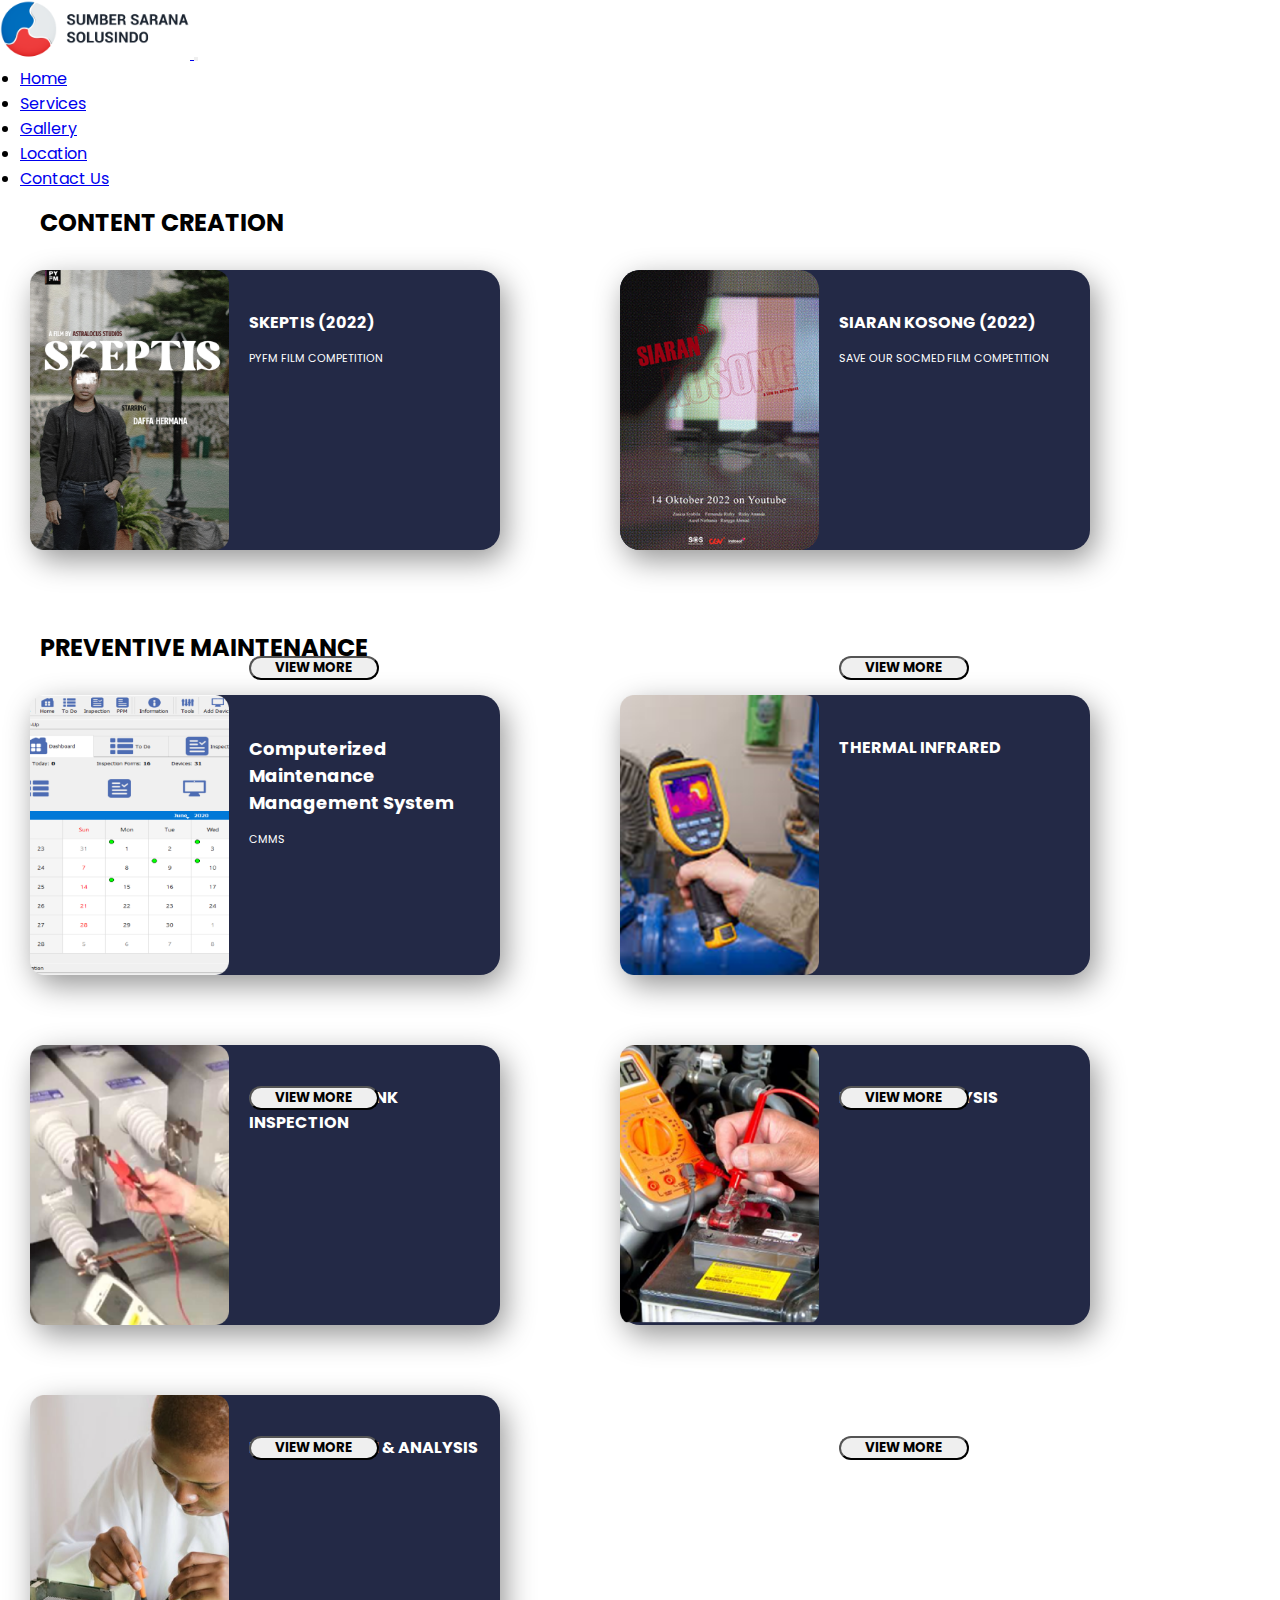
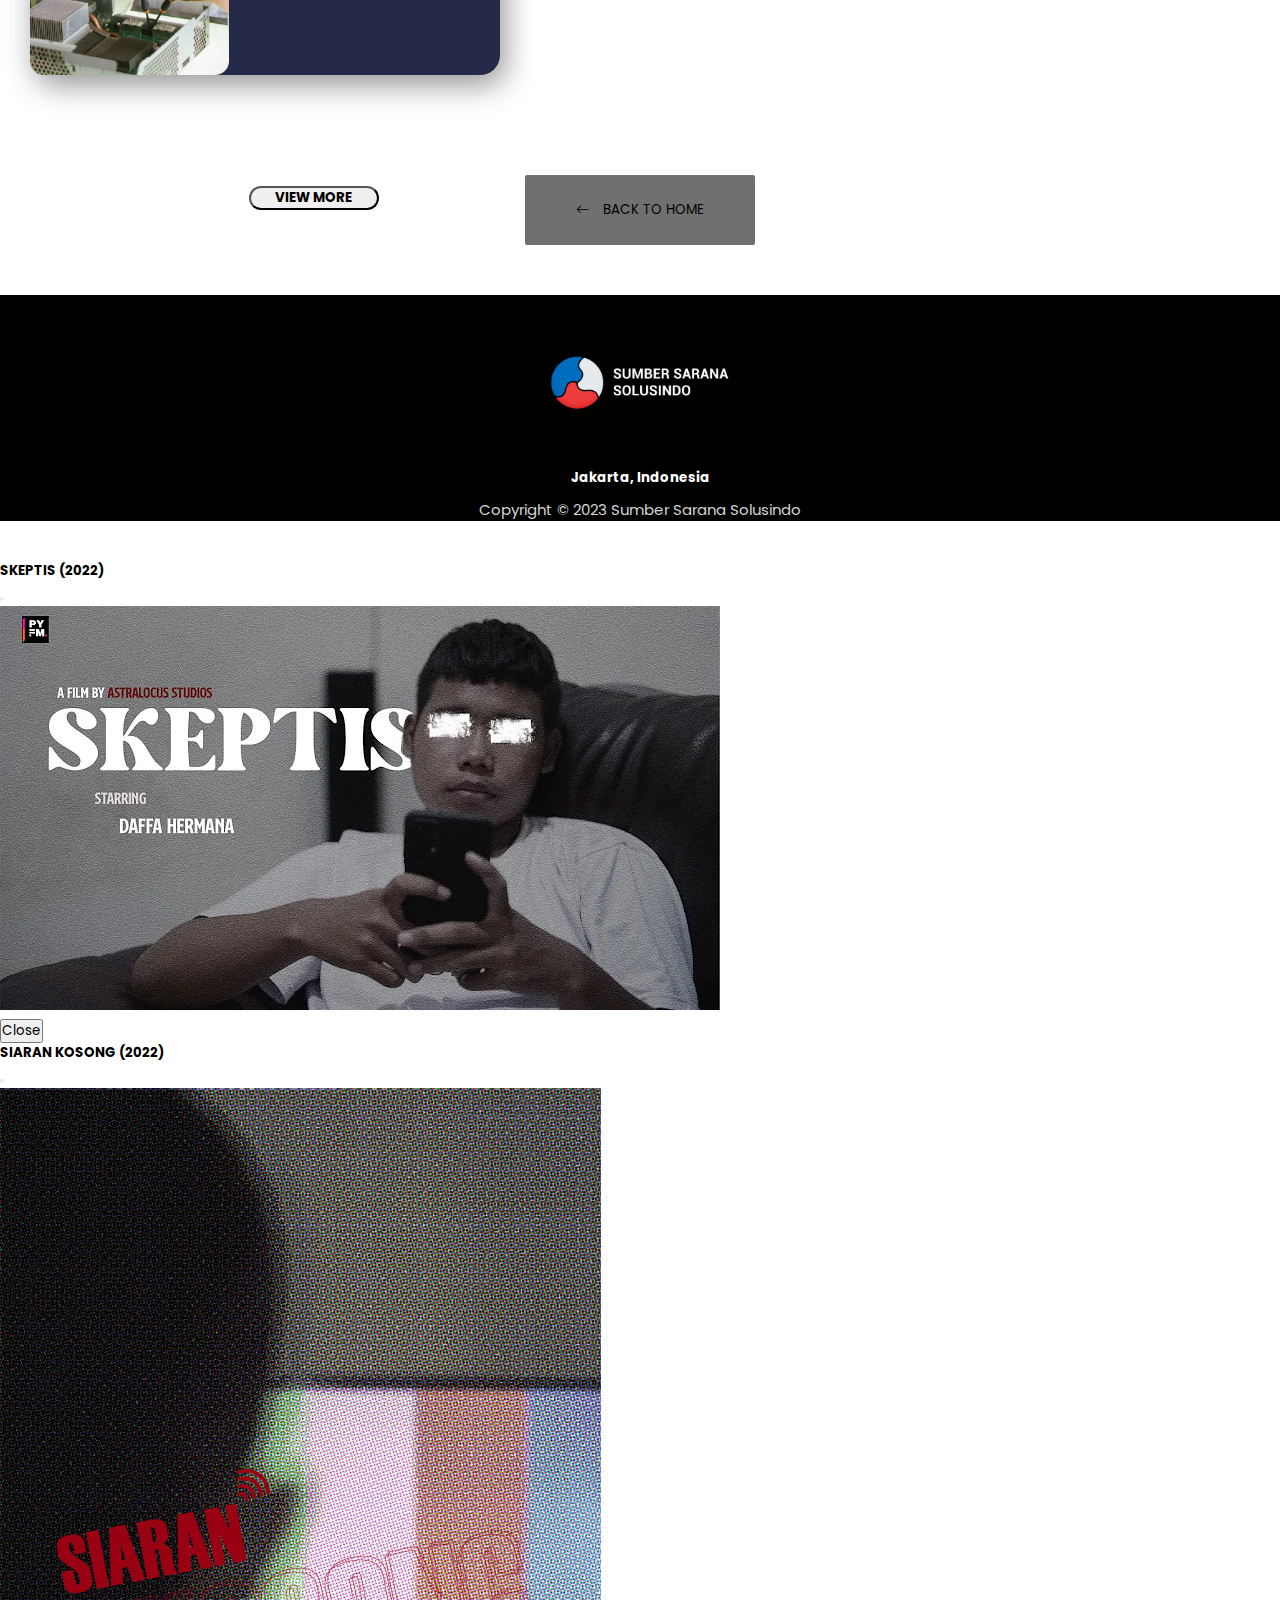
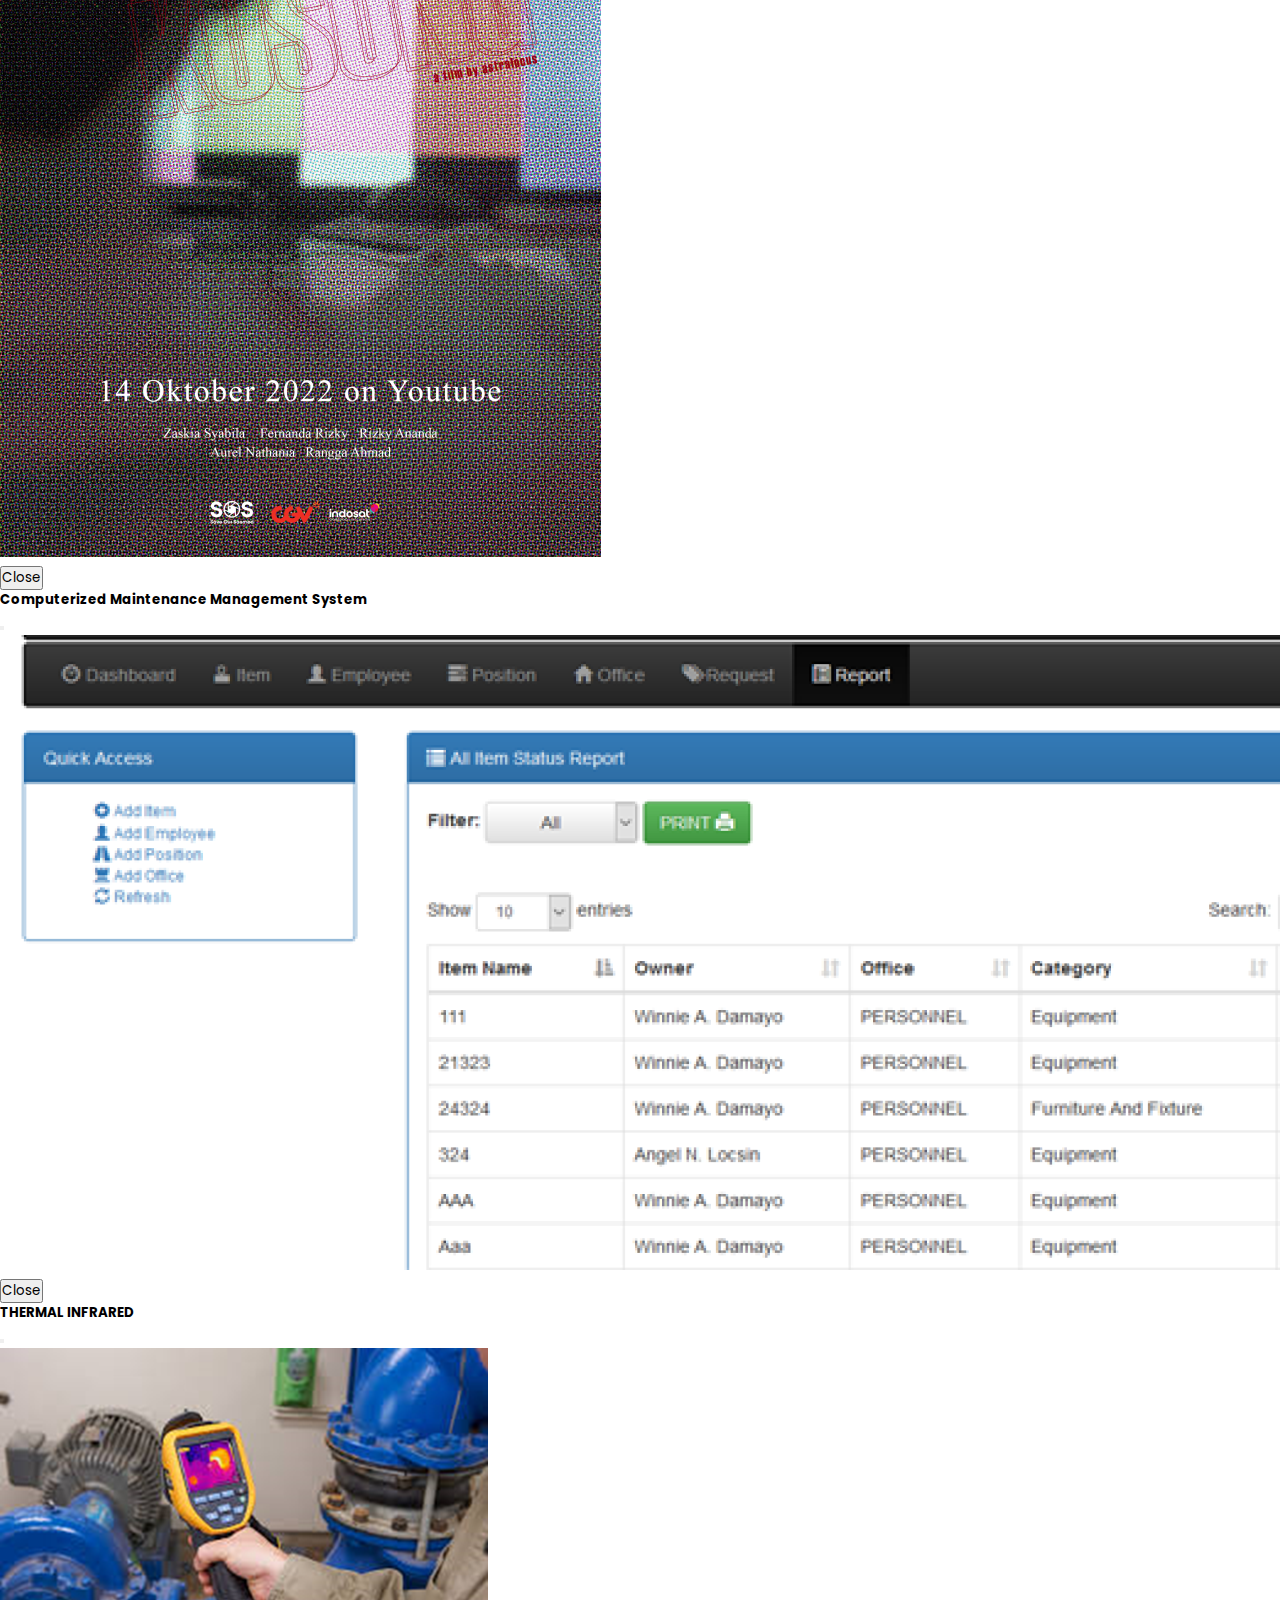
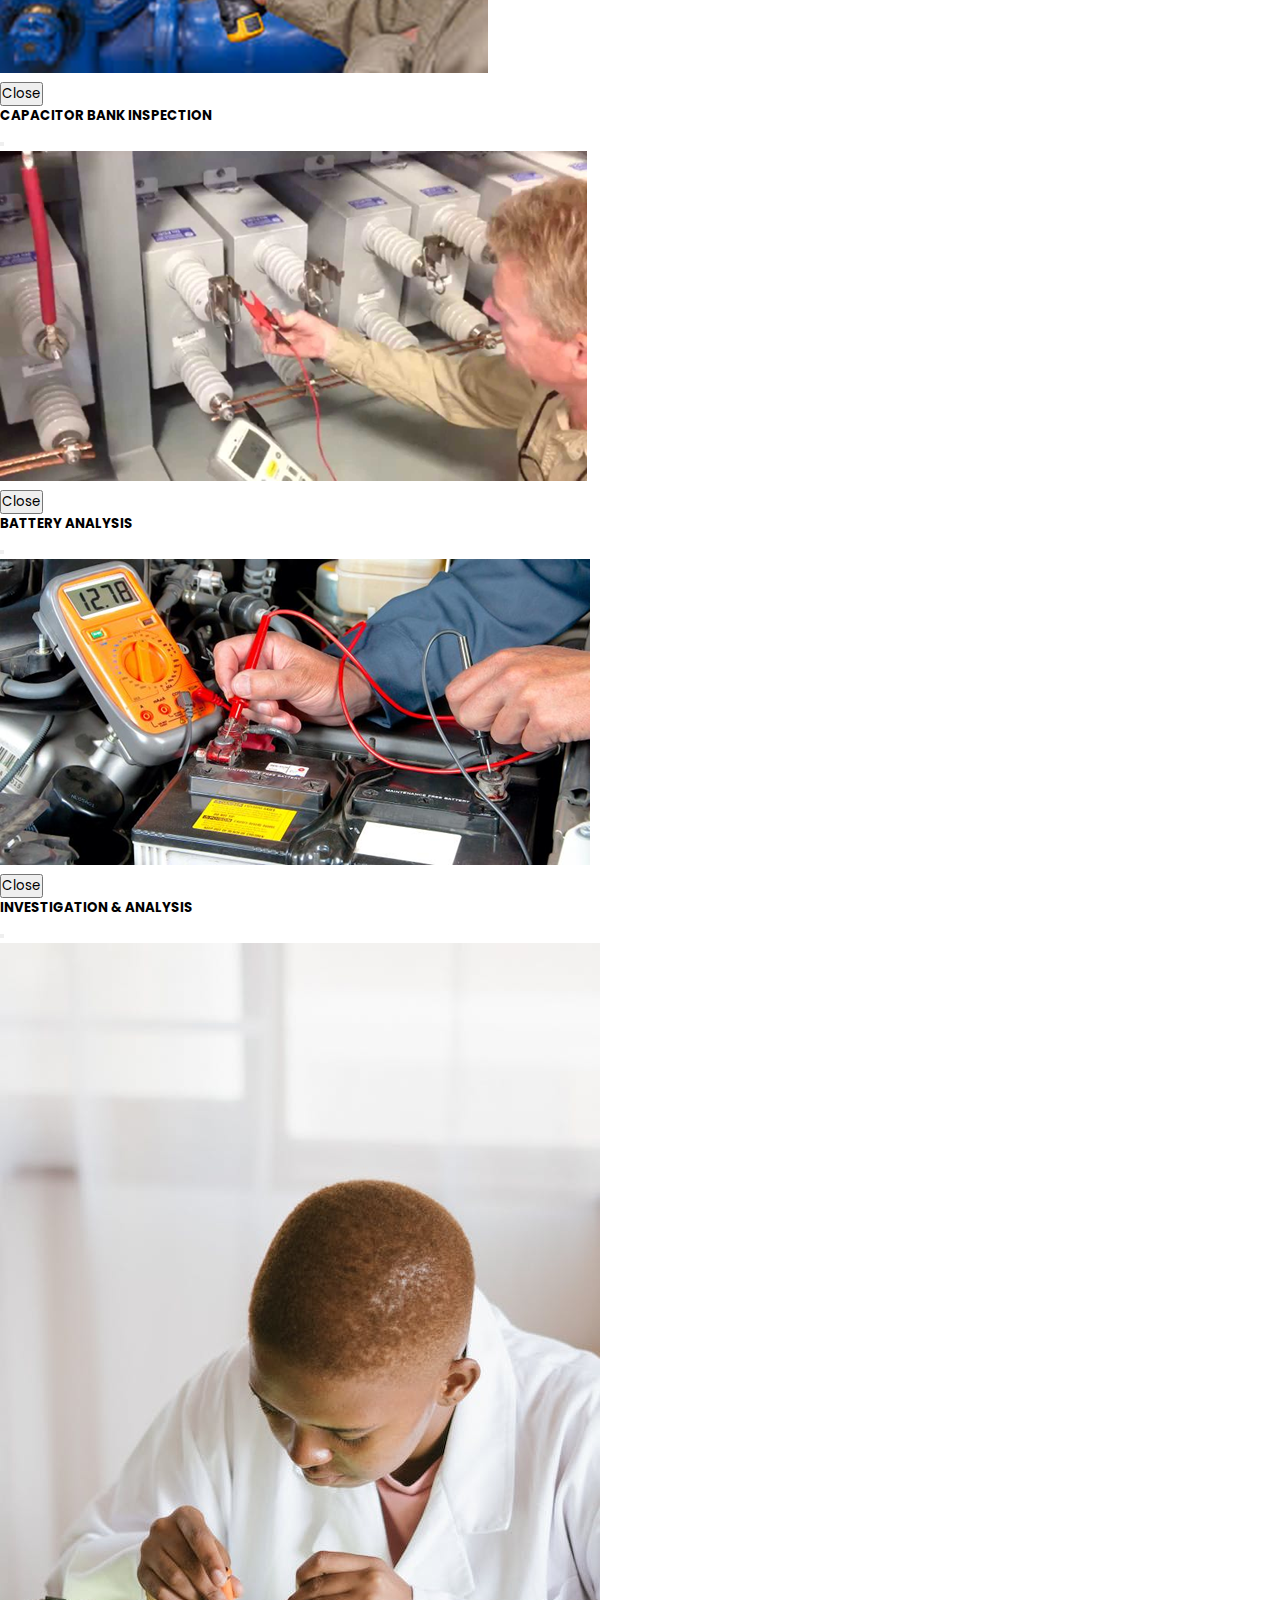
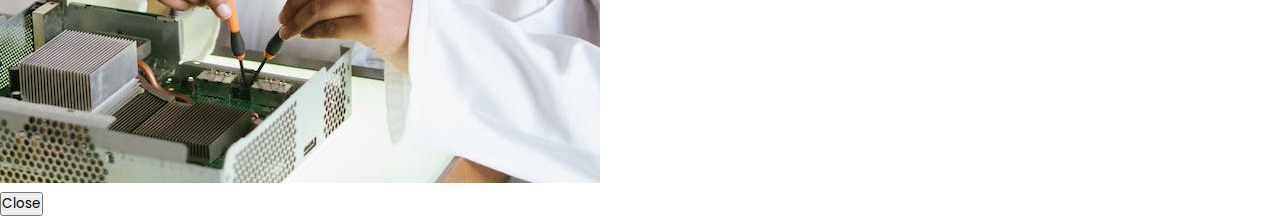
==== gallery.html @ 2e0bece0 "Melakukan upgrade fitur" ====
<!doctype html>
<html lang="en">
  <head>
    <meta charset="utf-8">
    <meta name="viewport" content="width=device-width, initial-scale=1">
    <title> Our Gallery </title>
    <link href="https://cdn.jsdelivr.net/npm/bootstrap@5.2.3/dist/css/bootstrap.min.css" rel="stylesheet" integrity="sha384-rbsA2VBKQhggwzxH7pPCaAqO46MgnOM80zW1RWuH61DGLwZJEdK2Kadq2F9CUG65" crossorigin="anonymous">
    <!-- CSS Link -->
    <link rel="stylesheet" href="style.css">
    <link rel="stylesheet" href="gallery.css">
    <!-- Add Icon Title -->
    <link rel="icon" href="assets/LogoNew.png" type="image/icon type">

    <link rel="stylesheet" href="https://cdn.jsdelivr.net/npm/bootstrap-icons@1.10.5/font/bootstrap-icons.css">
    <link rel="preconnect" href="https://fonts.googleapis.com">
    <link rel="preconnect" href="https://fonts.gstatic.com" crossorigin>
    <link href="https://fonts.googleapis.com/css2?family=Poppins:wght@300;400;700&family=Roboto:wght@400;700;900&display=swap" rel="stylesheet">
  </head>
  <body>
    <!-- Navbar section Start -->
    <nav class="navbar navbar-expand-lg shadow-lg navbarHeader fixed-top" id="navbar">
        <div class="container">
          <a class="navbar-brand font-weight-bold" href="#">
            <img class="logo navbarLogo" src="assets/logo/LogoHeaderNew.png">
          </a>
          <button class="navbar-toggler navbarToggler" type="button" data-bs-toggle="collapse" data-bs-target="#navbarNav" aria-controls="navbarNav" aria-expanded="false" aria-label="Toggle navigation">
            <span class="navbar-toggler-icon"></span>
          </button>
          <div class="collapse navbar-collapse" id="navbarNav">
            <ul class="navbar-nav ms-auto">
              <li class="nav-item">
                <a class="nav-link active" href="index.html">Home</a>
              </li>
              <li class="nav-item">
                <a class="nav-link active" href="index.html #secServices">Services</a>
              </li>
              <li class="nav-item">
                <a class="nav-link active" href="gallery.html">Gallery</a>
              </li>
              <li class="nav-item">
                <a class="nav-link active" href="index.html #secLocation">Location</a>
              </li>
              <li class="nav-item">
                <a href="index.html #secContact" class="btn btn-primary buttonNavContact">Contact Us</a>
              </li>
            </ul>
          </div>
        </div>
    </nav>
    <!-- Navbar section End -->


    <!-- Gallery Section Start -->
    <section class="secGalleryPage" id="secGalleryPage">
        <div class="container">
            <h2 class="headerGalleryPage">CONTENT CREATION</h2>
            <div class="newRow">
                <div class="boxPrimary">
                    <img src="assets/gallery/Gallery1.png" class="galleryPageImage">
                    <div class="boxPrimarySide">
                        <h4 class="textHeaderBox">SKEPTIS (2022)</h4>
                        <p class="textParagrafBox">PYFM FILM COMPETITION</p>
                        <div class="divButton">
                            <button type="button" class="btn btn-light buttonViewMore" data-bs-toggle="modal" data-bs-target="#modal-skeptis">VIEW MORE</button>
                        </div>
                    </div>
                </div>
                <div class="boxPrimary boxSecond">
                    <img src="assets/gallery/Gallery2New.png" class="galleryPageImage imageSiaranKosong">
                    <div class="boxPrimarySide">
                        <h4 class="textHeaderBox">SIARAN KOSONG (2022)</h4>
                        <p class="textParagrafBox">SAVE OUR SOCMED FILM COMPETITION</p>
                        <div class="divButton button-siarankosong">
                            <button type="button" class="btn btn-light buttonViewMore" data-bs-toggle="modal" data-bs-target="#modal-siarankosong">VIEW MORE</button>
                        </div>
                    </div>
                </div>
            </div>
        </div>

        <div class="container">
            <h2 class="headerGalleryPage headerGalleryPage2">PREVENTIVE MAINTENANCE</h2>
            <div class="newRow">
                <div class="boxPrimary">
                    <img src="assets/gallery/Gallery3.png" class="galleryPageImage">
                    <div class="boxPrimarySide">
                        <h4 class="textHeaderBox" style="font-size: 18px;">Computerized Maintenance Management System</h4>
                        <p class="textParagrafBox">CMMS</p>
                        <div class="divButton2 button-cmms">
                            <button type="button" class="btn btn-light buttonViewMore" data-bs-toggle="modal" data-bs-target="#modal-cmms">VIEW MORE</button>
                        </div>
                    </div>
                </div>
                <div class="boxPrimary boxSecond">
                    <img src="assets/gallery/Gallery4.png" class="galleryPageImage">
                    <div class="boxPrimarySide">
                        <h4 class="textHeaderBox">THERMAL INFRARED</h4>
                        <p class="textParagrafBox"></p>
                        <div class="divButton2">
                            <button type="button" class="btn btn-light buttonViewMore" data-bs-toggle="modal" data-bs-target="#modal-thermal">VIEW MORE</button>
                        </div>
                    </div>
                </div>
            </div>

            <div class="newRow">
              <div class="boxPrimary">
                  <img src="assets/gallery/Gallery5.png" class="galleryPageImage">
                  <div class="boxPrimarySide">
                      <h4 class="textHeaderBox">CAPACITOR BANK INSPECTION</h4>
                      <p class="textParagrafBox"></p>
                      <div class="divButton3 button-capacitor-bank">
                          <button type="button" class="btn btn-light buttonViewMore" data-bs-toggle="modal" data-bs-target="#modal-capacitor-bank">VIEW MORE</button>
                      </div>
                  </div>
              </div>
              <div class="boxPrimary boxSecond">
                  <img src="assets/gallery/Gallery6.png" class="galleryPageImage">
                  <div class="boxPrimarySide">
                      <h4 class="textHeaderBox">BATTERY ANALYSIS</h4>
                      <p class="textParagrafBox"></p>
                      <div class="divButton3">
                          <button type="button" class="btn btn-light buttonViewMore" data-bs-toggle="modal" data-bs-target="#modal-battery">VIEW MORE</button>
                      </div>
                  </div>
              </div>
          </div>

          <div class="newRow">
            <div class="boxPrimary">
                <img src="assets/gallery/Gallery7.png" class="galleryPageImage">
                <div class="boxPrimarySide">
                    <h4 class="textHeaderBox investigationBox">INVESTIGATION & ANALYSIS</h4>
                    <p class="textParagrafBox"></p>
                    <div class="divButton4">
                        <button type="button" class="btn btn-light buttonViewMore" data-bs-toggle="modal" data-bs-target="#modal-investigation">VIEW MORE</button>
                    </div>
                </div>
            </div>
        </div>

        </div>
    </section>
    <!-- Gallery Section End -->


    <section class="secContact secContactOnGallery">
            <!-- Button Back Start -->
            <div class="divBack">
              <a href="index.html">
                  <button type="button" href="index.html" class="btn btn-dark buttonBack">
                  <i class="bi bi-arrow-left" style="margin-right: 10px;"></i> BACK TO HOME</button>
              </a>
            </div>
            <!-- Button Back End -->
    </section>


    <!-- Footer section Start -->
    <section class="secFooter" id="secFooter">
      <div class="container containerFooter">
        <div class="row">
          <img src="assets/logo/logoFooterNew.png" class="logoFooter">
        </div>
        <div class="row">
          <h5 class="footerHeader">Jakarta, Indonesia</h5>
        </div>
        <div class="row">
          <p class="footerParagraf">Copyright © 2023 Sumber Sarana Solusindo</p>
        </div>
      </div>
    </section>
    <!-- Footer section End -->


    <!-- Modal Start -->
    <div class="modal fade" id="modal-skeptis">
        <div class="modal-dialog modal-lg modal-dialog-centered">
          <div class="modal-content">
            <div class="modal-header">
              <h5 class="modal-title">SKEPTIS (2022)</h5>
              <button type="button" class="btn-close" data-bs-dismiss="modal" aria-label="Close"></button>
            </div>
            <div class="modal-body">
                  <div id="carouselExampleFade" class="carousel slide carousel-fade">
                    <div class="carousel-inner">
                      <div class="carousel-item active">
                        <img src="assets/gallery/gallery-modal/Modal1Revision.png" class="d-block w-100" alt="...">
                      </div>
                    </div>
                  </div>
            </div>
            <div class="modal-footer">
              <button type="button" class="btn btn-secondary" data-bs-dismiss="modal">Close</button>
            </div>
          </div>
        </div>
      </div>

      <div class="modal fade" id="modal-siarankosong">
        <div class="modal-dialog modal-sm modal-dialog-centered">
          <div class="modal-content">
            <div class="modal-header">
              <h5 class="modal-title">SIARAN KOSONG (2022)</h5>
              <button type="button" class="btn-close" data-bs-dismiss="modal" aria-label="Close"></button>
            </div>
            <div class="modal-body">
                  <div id="carouselExampleFade" class="carousel slide carousel-fade">
                    <div class="carousel-inner">
                      <div class="carousel-item active">
                        <img src="assets/gallery/gallery-modal/Modal2.png" class="d-block w-100" alt="...">
                      </div>
                    </div>
                  </div>
            </div>
            <div class="modal-footer">
              <button type="button" class="btn btn-secondary" data-bs-dismiss="modal">Close</button>
            </div>
          </div>
        </div>
      </div>

      <div class="modal fade" id="modal-cmms">
        <div class="modal-dialog modal-lg modal-dialog-centered">
          <div class="modal-content">
            <div class="modal-header">
              <h5 class="modal-title">Computerized Maintenance Management System</h5>
              <button type="button" class="btn-close" data-bs-dismiss="modal" aria-label="Close"></button>
            </div>
            <div class="modal-body">
                  <div id="carouselExampleFade" class="carousel slide carousel-fade">
                    <div class="carousel-inner">
                      <div class="carousel-item active">
                        <img src="assets/gallery/gallery-modal/Modal3.png" class="d-block w-100" alt="...">
                      </div>
                    </div>
                  </div>
            </div>
            <div class="modal-footer">
              <button type="button" class="btn btn-secondary" data-bs-dismiss="modal">Close</button>
            </div>
          </div>
        </div>
      </div>

      <div class="modal fade" id="modal-thermal">
        <div class="modal-dialog modal-lg modal-dialog-centered">
          <div class="modal-content">
            <div class="modal-header">
              <h5 class="modal-title">THERMAL INFRARED</h5>
              <button type="button" class="btn-close" data-bs-dismiss="modal" aria-label="Close"></button>
            </div>
            <div class="modal-body">
                  <div id="carouselExampleFade" class="carousel slide carousel-fade">
                    <div class="carousel-inner">
                      <div class="carousel-item active">
                        <img src="assets/gallery/gallery-modal/Modal4.png" class="d-block w-100" alt="...">
                      </div>
                    </div>
                  </div>
            </div>
            <div class="modal-footer">
              <button type="button" class="btn btn-secondary" data-bs-dismiss="modal">Close</button>
            </div>
          </div>
        </div>
      </div>

      <div class="modal fade" id="modal-capacitor-bank">
        <div class="modal-dialog modal-lg modal-dialog-centered">
          <div class="modal-content">
            <div class="modal-header">
              <h5 class="modal-title">CAPACITOR BANK INSPECTION</h5>
              <button type="button" class="btn-close" data-bs-dismiss="modal" aria-label="Close"></button>
            </div>
            <div class="modal-body">
                  <div id="carouselExampleFade" class="carousel slide carousel-fade">
                    <div class="carousel-inner">
                      <div class="carousel-item active">
                        <img src="assets/gallery/gallery-modal/Modal5.png" class="d-block w-100" alt="...">
                      </div>
                    </div>
                  </div>
            </div>
            <div class="modal-footer">
              <button type="button" class="btn btn-secondary" data-bs-dismiss="modal">Close</button>
            </div>
          </div>
        </div>
      </div>

      <div class="modal fade" id="modal-battery">
        <div class="modal-dialog modal-lg modal-dialog-centered">
          <div class="modal-content">
            <div class="modal-header">
              <h5 class="modal-title">BATTERY ANALYSIS</h5>
              <button type="button" class="btn-close" data-bs-dismiss="modal" aria-label="Close"></button>
            </div>
            <div class="modal-body">
                  <div id="carouselExampleFade" class="carousel slide carousel-fade">
                    <div class="carousel-inner">
                      <div class="carousel-item active">
                        <img src="assets/gallery/gallery-modal/Modal6.png" class="d-block w-100" alt="...">
                      </div>
                    </div>
                  </div>
            </div>
            <div class="modal-footer">
              <button type="button" class="btn btn-secondary" data-bs-dismiss="modal">Close</button>
            </div>
          </div>
        </div>
      </div>

      <div class="modal fade" id="modal-investigation">
        <div class="modal-dialog modal-sm modal-dialog-centered">
          <div class="modal-content">
            <div class="modal-header">
              <h5 class="modal-title">INVESTIGATION & ANALYSIS</h5>
              <button type="button" class="btn-close" data-bs-dismiss="modal" aria-label="Close"></button>
            </div>
            <div class="modal-body">
                  <div id="carouselExampleFade" class="carousel slide carousel-fade">
                    <div class="carousel-inner">
                      <div class="carousel-item active">
                        <img src="assets/gallery/gallery-modal/Modal7.png" class="d-block w-100" alt="...">
                      </div>
                    </div>
                  </div>
            </div>
            <div class="modal-footer">
              <button type="button" class="btn btn-secondary" data-bs-dismiss="modal">Close</button>
            </div>
          </div>
        </div>
      </div>
    <!-- Modal End -->



    <!-- Bootstrap JavaScript -->
    <script src="https://cdn.jsdelivr.net/npm/bootstrap@5.2.3/dist/js/bootstrap.bundle.min.js" integrity="sha384-kenU1KFdBIe4zVF0s0G1M5b4hcpxyD9F7jL+jjXkk+Q2h455rYXK/7HAuoJl+0I4" crossorigin="anonymous"></script>
    <!-- Navbar Animation JavaScript -->
    <script>
      const navbarScroll = document.querySelector('.navbar');

      window.addEventListener('scroll', () => {
        if(window.scrollY >= 56) {
          navbarScroll.classList.add('navbarScroll');
        } else if(window.scrollY < 56) {
          navbarScroll.classList.remove('navbarScroll');
        }
      });

      const myModal = document.getElementById('myModal')
        const myInput = document.getElementById('myInput')

        myModal.addEventListener('shown.bs.modal', () => {
        myInput.focus()
        });
    </script>
    

    <!-- Created, Designed, and Develop by Noval Fatriand -->
  </body>
</html>
---- style.css ----
/* Main CSS */
* {
    font-family: 'Poppins', sans-serif;
    padding: 0;
    margin: 0;
    box-sizing: border-box;
}

/* Section Home Start */
.secHome {
    display: flex;
    justify-content: center;
    align-items: center;
    min-height: 665px;
    margin-top: 0px;
    background-image: url(assets/bg/BackgroundHeroNew.jpg);
    background-size: cover;
    z-index: -1;
}
.secHome::before {
    content: "";
    position: absolute;
    width: 100%;
    height: 50vh;
    bottom: -2px;
    left: 0;
    background: linear-gradient(to top, #232946, #23294600);
    z-index: 2;
}
.navbar {
    transition: all 0.5s;
}
.navbarHeader {
    height: 85px;
}
.nav-item {
    margin-left: 20px;
}
.buttonNavContact {
    border-radius: 20px;
    width: 120px;
}
.navbarLogo {
    width: 190px;
    height: auto;
}
.containerHome {
    margin-top: 75px;
    z-index: 3;
}
.headerText {
    margin-top: -70px;
    color: #005a9d;
    font-weight: 700;
}
.subHeaderPrimary {
    margin-top: 20px;
    font-weight: 300;
    color: #0d1846;
}
.buttonServices {
    margin-top: 10px;
    height: 50px;
    width: 180px; /* 150px Original*/
    font-size: 16px;
    border-radius: 9px;
    box-shadow: 5px 10px 30px #929292;
}
.navbarScroll {
    background-color: #ffffff;
}


/* Section Services Start */
.secServices {
    background-color: #232946;
    min-height: 1200px;
    z-index: 4;
}
.textServices {
    text-align: center;
    margin-top: 90px;
    font-weight: 700;
    color: #fff;
}
.boxCard {
    margin-top: 60px;
    height: 360px;
    width: 320px;
    background-color: #fff;
    border-radius: 7px;
    box-shadow: 5px 9px 30px #242424;
}
.cardTest {
    margin-left: 25px;
}
.lastCard {
    margin-bottom: 70px;
}
.boxHeader {
    text-align: center;
    align-items: center;
    font-weight: 700;
    margin-top: 30px;
}
.boxParagraf {
    margin-top: 35px;
    font-size: 20px;
    text-align: center;
    align-items: center;
}


/* Section Gallery Start */
.secGallery {
    margin-top: 60px;
    margin-bottom: 70px;
    margin-left: 80px;
    margin-right: -100px;
}
.thumbnailYoutube {
    width: 500px;
    height: 315px;
    border-radius: 20px;
    box-shadow: 5px 10px 30px #000000;
}
.textThumbnail {
    margin-top: 60px;
}
.headerGallery {
    color: #ffffff;
    font-size: 40px;
    font-weight: 700;
}
.buttonGallery {
    margin-top: 10px;
    border-radius: 20px;
    font-weight: 700;
    width: 160px;
    transition: 0.5s;
}
.buttonGallery:hover {
    margin-top: 5px;
    background-color: #d6d6d6;
}
.iconArrow {
    margin-right: 10px;
}


/* Section Contact Start */
.secContact {
    background-color: #fff;
    min-height: 900px;
    display: flex;
    flex-direction: column;
    justify-content: center;
}
.textContactHeader {
    margin-top: 50px;
    font-weight: 700;
    text-align: center;
}
.contact-container {
    margin-top: 20px !important;
    max-width: 960px;
    margin: auto;
    width: 100%;
    display: grid;
    grid-template-columns: repeat(2, 1fr);
    gap: 1.5rem;
    background: #ffffff;
    box-shadow: 5px 10px 30px 2px #9b9b9b;
    border-radius: 10px;
    overflow: hidden;
}
.form-container {
    padding: 20px;
}
.form-container h3 {
    font-size: 20px;
    font-weight: 400;
    margin-bottom: 20px;
}
.contact-form {
    display: grid;
    row-gap: 3px;
}
.contact-form input, .contact-form textarea {
    width: 100%;
    border: none;
    outline: none;
    background: #dfdfdf;
    padding: 10px;
    font-size: 16px;
    border-radius: 10px;
}
.contact-form input:hover, .contact-form input:focus, .contact-form input:active {
    border: none;
    outline: none;
    background: #dfdfdf;   
}
.contact-form textarea:hover, .contact-form textarea:active, .contact-form textarea:focus {
    border: none;
    outline: none;
    background: #dfdfdf;   
}
.contact-form textarea {
    resize: none;
    height: 200px;
}
.contact-form button {
    border-radius: 10px;
    height: 50px;
}
.map iframe {
    width: 100%;
    height: 100%;
}

@media (max-width: 964px) {
    .contact-container {
        margin: 0 auto;
        width: 90%;
    }
}
@media (max-width: 700px) {
    .contact-container {
        grid-template-columns: 1fr;
        gap: 1rem;
        margin-top: 20rem !important;
    }
    .map iframe {
        height: 400px;
    }
}


/* Location Float start */
.locationFloat {
    margin: auto;
    margin-top: -70px;
    height: 150px;
    max-width: 600px;
    width: 100%;
    background-color: #fff;
    border-radius: 15px;
    box-shadow: 5px 10px 30px 2px #9b9b9b;
    z-index: 5;
}
.textLocationHeader {
    text-align: center;
    margin-top: 30px;
    font-weight: 700;
}
.textLocationParagraf {
    text-align: center;
    margin-top: 15px;
}


/* Button Back */
.divBack {
    align-items: center;
    justify-content: center;
    margin: auto;
}
.buttonBack {
    width: 230px;
    height: 70px;
    background-color: #0000008f;
    border-radius: 2px;
    border: none;
    outline: none;
    margin-bottom: 20px;
}


/* Section Footer start */
.secFooter {
    background-color: #000000;
    min-height: 200px;
    padding-top: 60px;
}
.containerFooter {
    margin: auto;
    justify-content: center;
    align-items: center;
    text-align: center;
}
.logoFooter {
    margin: auto;
    width: 180px;
}
.footerHeader {
    color: #ffffff;
    margin-top: 50px;
}
.social-media {
    margin-top: 30px;
    justify-content: center;
    align-items: center;
    margin: auto;
}
.logoSocmed {
    color: #ffffff;
}
.bi-youtube {
    font-size: 25px;
    margin-top: 30px !important;
}
.bi-instagram {
    margin-top: -20px;
    margin-left: 15px;
    font-size: 20px;
}
.footerParagraf {
    font-size: 15px;
    color: #d4d4d4;
    margin-top: 10px;
    margin-bottom: 40px;
}

.alertBerhasil {
    border-radius: 15px;
}
.spinAnimation {
    margin-right: 10px;
}


/* Entry Point */
@media screen and (max-width: 1200px) {
    .boxCard {
        margin-top: 30px;
    }
    .lastCard {
        margin-bottom: 130px;
    }
    .locationFloat {
        width: 95%;
    }
    .textContactHeader {
        margin-top: 70px;
    }
    .contact-container {
        margin-top: 20px !important;
        margin-bottom: 50px;
    }
    .buttonBack {
        margin-bottom: 50px;
    }
}
/* Tablet Version */
@media screen and (max-width: 770px) {
    .cardTest {
        margin-left: 0px;
    }
    .boxCard {
        margin-top: 30px;
    }
    .lastCard {
        margin-bottom: 130px;
    }
    .locationFloat {
        width: 95%;
    }
    .textContactHeader {
        margin-top: 70px;
    }
    .contact-container {
        margin-top: 20px !important;
        margin-bottom: 50px;
    }
    .buttonBack {
        margin-bottom: 50px;
    }
}
/* Android Version */
@media screen and (max-width: 420px) {
    .secHome {
        text-align: center;
    }
    .cardTest {
        margin-left: 0px;
    }
    .boxCard {
        margin-top: 30px;
        width: 87%;
    }
    .lastCard {
        margin-bottom: 130px;
    }
    .locationFloat {
        width: 95%;
    }
    .textContactHeader {
        margin-top: 70px;
    }
    .contact-container {
        margin-top: 20px !important;
        margin-bottom: 50px;
    }
    .buttonBack {
        margin-bottom: 50px;
    }
    .footerHeader {
        color: #d4d4d4;
    }
    .footerParagraf {
        font-size: 12px;
        margin-bottom: 50px;
    }
    .navbarLogo {
        margin-left: 10px;
        width: 150px;
        height: auto;
    }
    .navbarToggler {
        display: none !important;
    }
    .textLocationHeader {
        margin-top: 20px;
    }
    .textLocationParagraf {
        margin-top: 15px;
        margin-bottom: 30px;
    }
    .boxParagraf {
        margin-bottom: 10px;
    }
    .contact-form input, .contact-form textarea {
        background: #f0f0f0;
    }
    .contact-form input:hover, .contact-form input:focus, .contact-form input:active {
        background: #f0f0f0;   
    }
    .contact-form textarea:hover, .contact-form textarea:active, .contact-form textarea:focus {
        background: #f0f0f0;   
    }
    .thumbnailYoutube {
        width: 350px;
        height: 200px;
    }
    .secGallery {
        margin-top: 0px;
        margin-bottom: 70px;
        margin-left: 0px; 
        margin-right: 0px;
        align-items: center;
        justify-content: center;
        text-align: center;
    }
    .headerGallery {
        font-size: 30px;
    }
    .textThumbnail {
        margin-top: 40px;
        margin-bottom: 70px;
    }
    .secServices {
        min-height: 1950px !important;
    }
}

/* Created, Designed, and Develop by Noval Fatriand */
---- gallery.css ----
/* Main CSS */
* {
    font-family: 'Poppins', sans-serif;
    padding: 0;
    margin: 0;
    box-sizing: border-box;
}

.secGalleryPage {
    background-color: #ffffff;
    min-height: 665px;
}
.newRow {
    display: flex;
    margin-bottom: 70px;
}
.boxPrimary {
    display: flex;
    background-color: #232946;
    width: 470px;
    height: 280px;
    border-radius: 20px;
    box-shadow: 5px 10px 30px #0000006b;
    margin-left: 30px;
}
.headerGalleryPage {
    margin-top: 120px;
    margin-bottom: 30px;
    font-weight: 700;
    margin-left: 40px;
}
.textHeaderBox {
    color: #ffffff;
    font-weight: 700;
    margin-top: 40px;
    margin-left: 20px;
}
.textParagrafBox {
    color: #ffffff;
    margin-top: 15px;
    font-size: 11px;
    margin-left: 20px;
}
.divButton {
    position: absolute;
    bottom: 220px;
}
.buttonViewMore {
    margin-top: 70px;
    width: 130px;
    border-radius: 20px;
    font-weight: 700;
    margin-left: 20px;
    transition: 0.5s;
}
.buttonViewMore:hover {
    margin-top: 65px;
}
.boxSecond {
    margin-left: 120px;
}
.headerGalleryPage2 {
    margin-top: 80px;
}
.divButton2 {
    position: absolute;
    bottom: -210px;
}
.divButton3 {
    position: absolute;
    bottom: -560px;
}
.divButton4 {
    position: absolute;
    bottom: -910px;
}
.secContactOnGallery {
    margin-top: 50px;
    min-height: 150px;
}
.imageSiaranKosong {
    border-radius: 20px 20px 20px 20px;
}
.modal-dialog {
    border-radius: 20px;
}

/* Android Version */
@media screen and (max-width: 420px) {
    .newRow {
        flex-wrap: wrap;
    }
    .boxPrimary {
        margin-left: 0px !important;
    }
    .boxSecond {
        margin-left: 0px !important;
        margin-top: 70px;
    }
    .investigationBox {
        font-size: 18px;
    }
    .divButton {
        bottom: 230px;
    }
    .button-siarankosong {
        bottom: -120px;
    }
    .divButton2 {
        bottom: -920px;
    }
    .button-cmms {
        bottom: -570px;
    }
    .button-capacitor-bank {
        bottom: -1270px !important;
    }
    .divButton3 {
        bottom: -1620px;
    }
    .divButton4 {
        bottom: -1970px;
    }
}
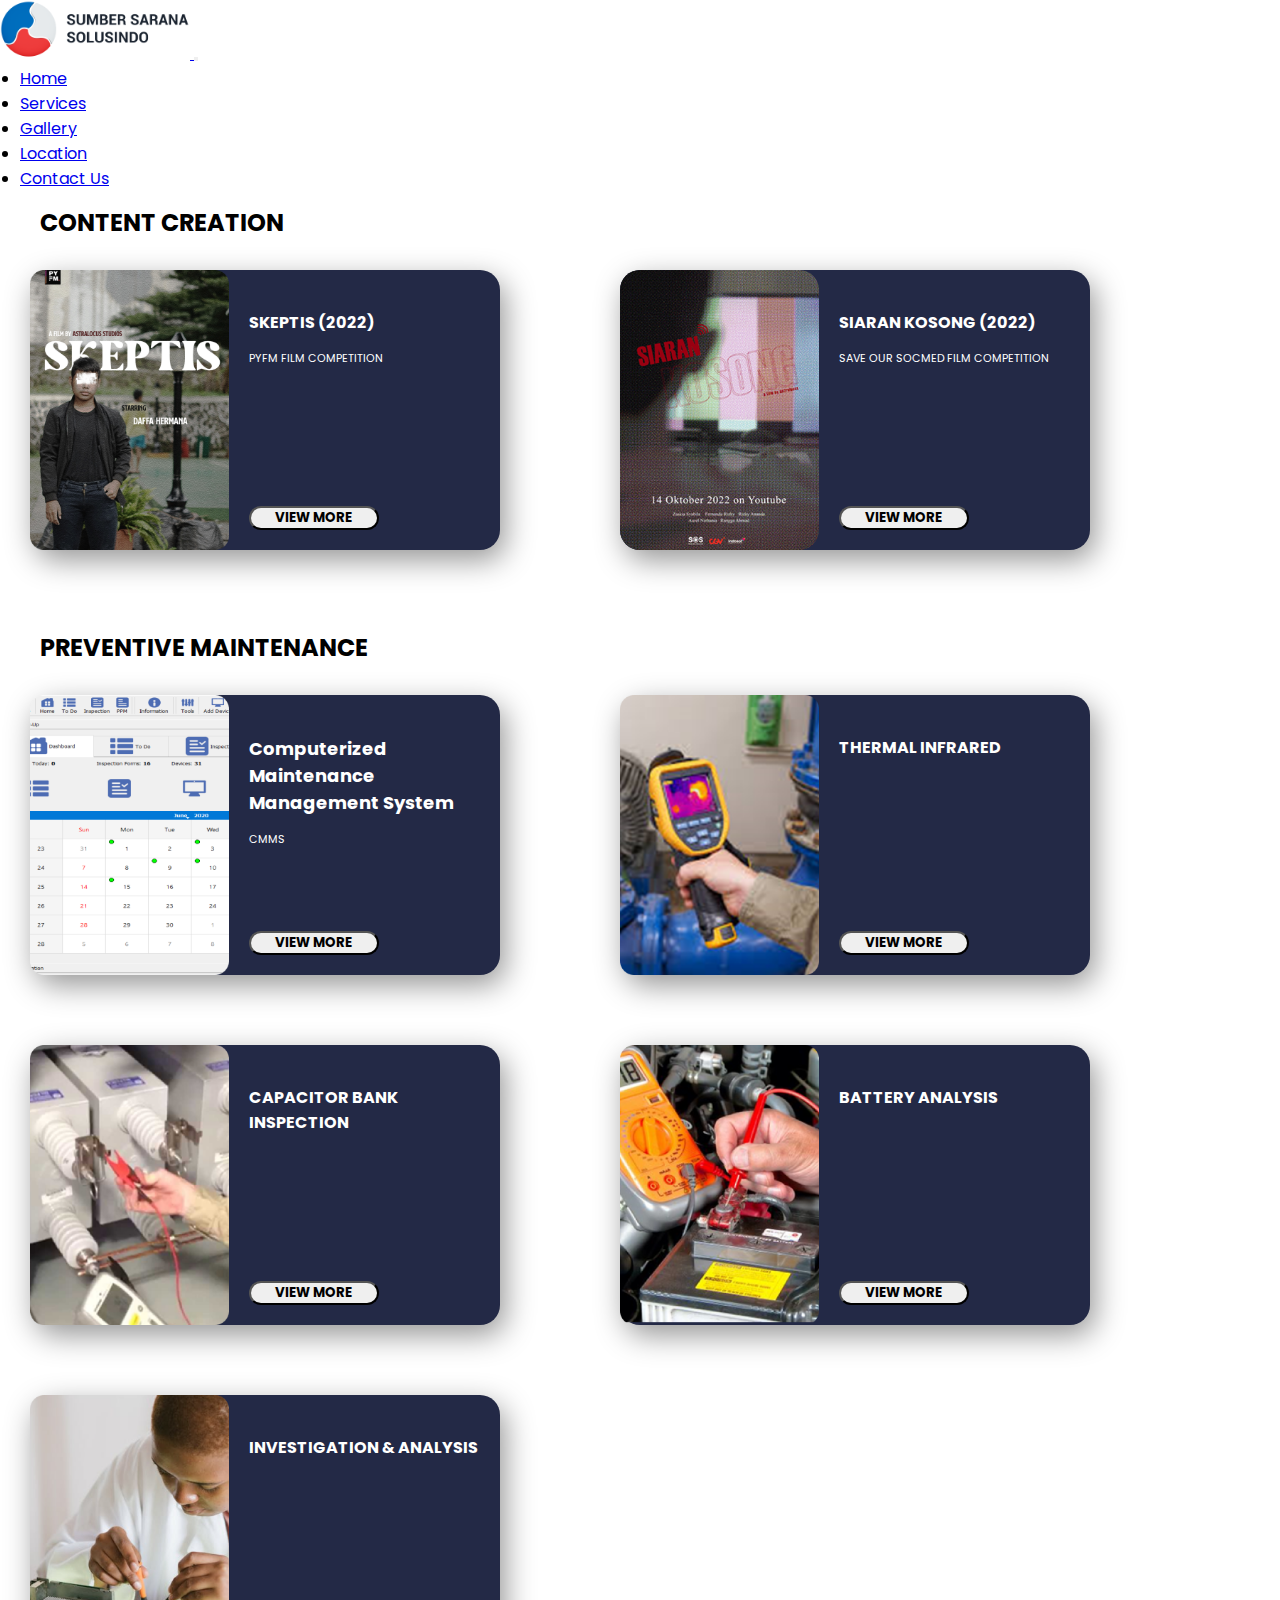
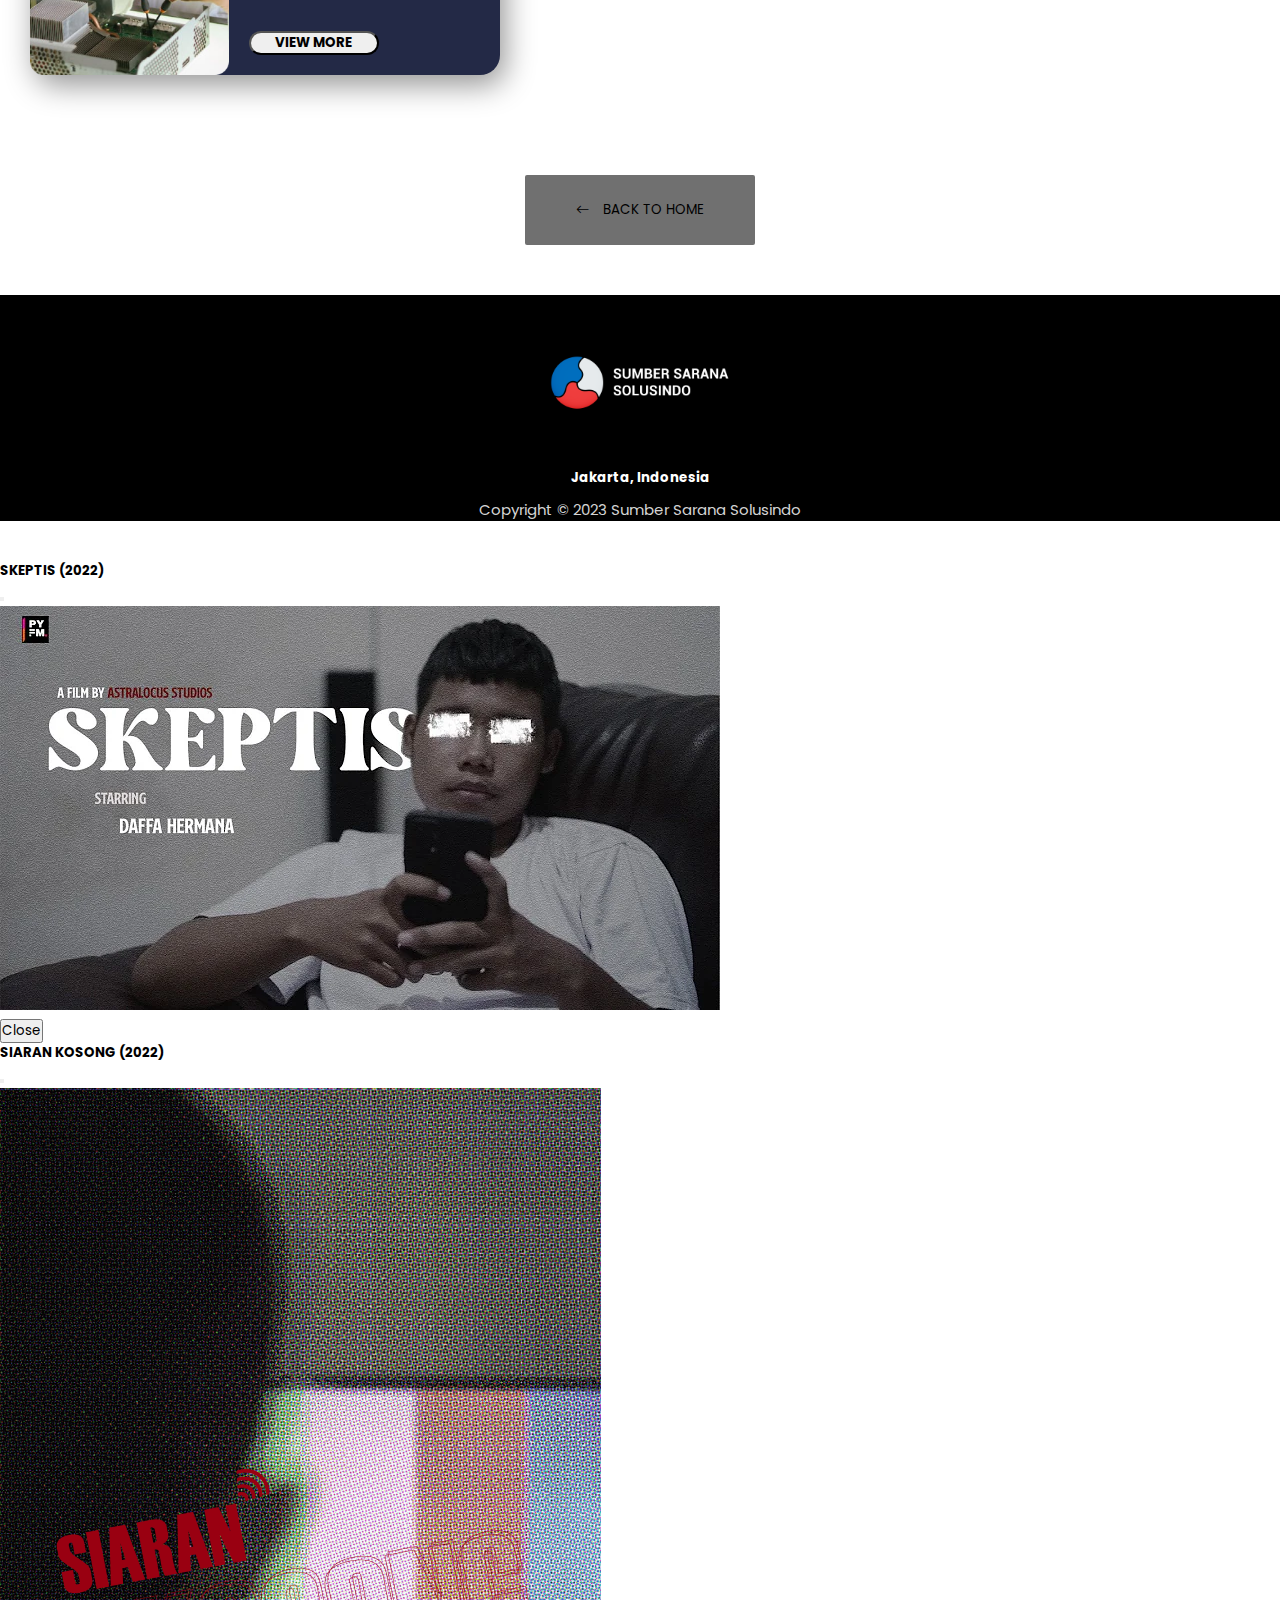
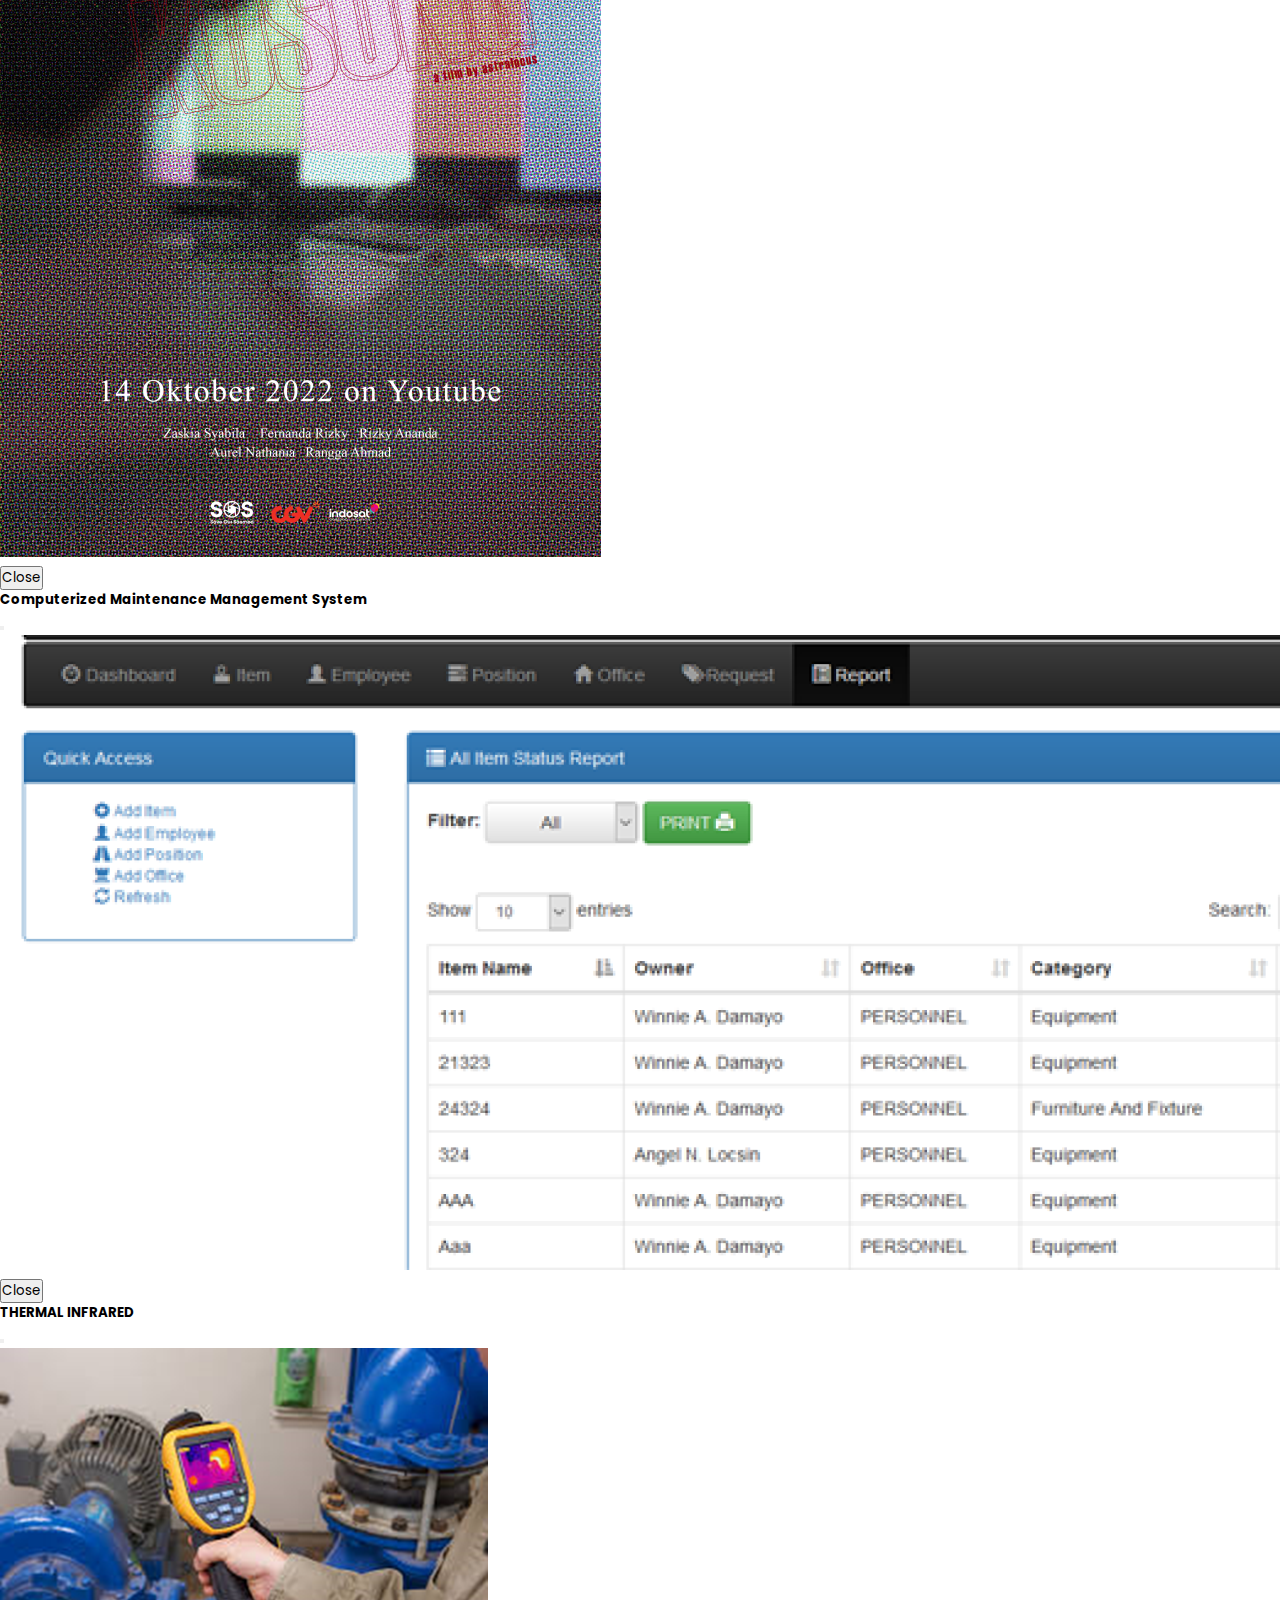
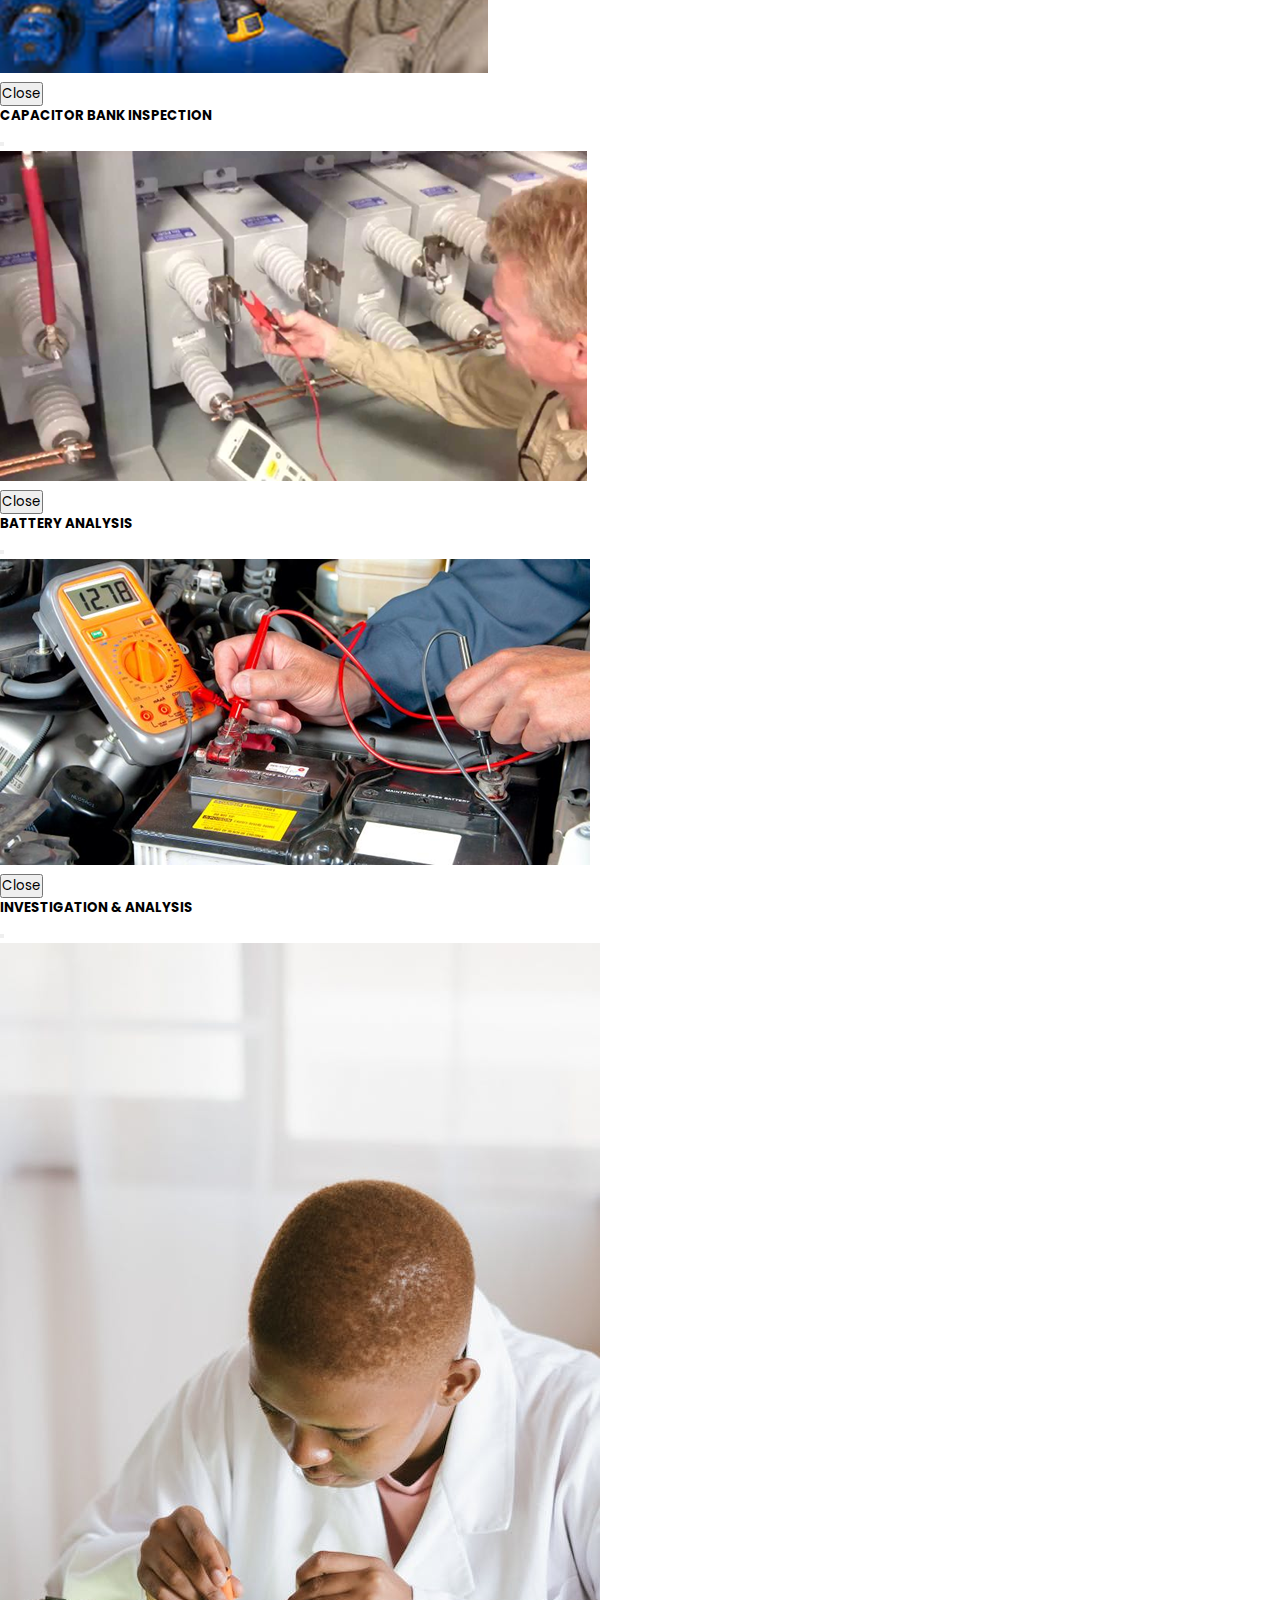
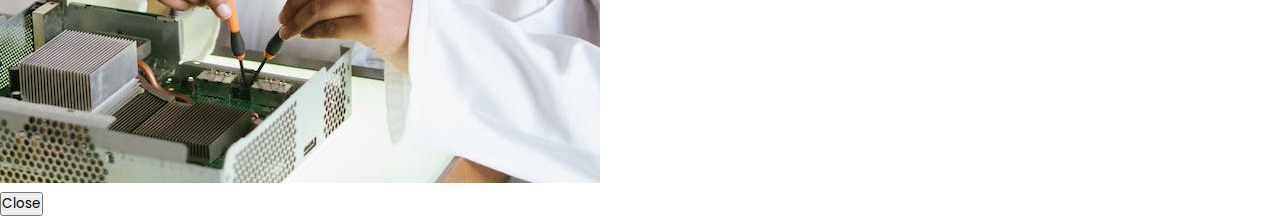
==== commit ba2972ed: "Melakukan perubahan code css" ====
--- a/gallery.html
+++ b/gallery.html
@@ -6,7 +6,7 @@
     <title> Our Gallery </title>
     <link href="https://cdn.jsdelivr.net/npm/bootstrap@5.2.3/dist/css/bootstrap.min.css" rel="stylesheet" integrity="sha384-rbsA2VBKQhggwzxH7pPCaAqO46MgnOM80zW1RWuH61DGLwZJEdK2Kadq2F9CUG65" crossorigin="anonymous">
     <!-- CSS Link -->
-    <link rel="stylesheet" href="style.css">
+    <link rel="stylesheet" href="style-guide.css">
     <link rel="stylesheet" href="gallery.css">
     <!-- Add Icon Title -->
     <link rel="icon" href="assets/LogoNew.png" type="image/icon type">
@@ -86,7 +86,7 @@
                     <div class="boxPrimarySide">
                         <h4 class="textHeaderBox" style="font-size: 18px;">Computerized Maintenance Management System</h4>
                         <p class="textParagrafBox">CMMS</p>
-                        <div class="divButton2 button-cmms">
+                        <div class="divButton button-cmms">
                             <button type="button" class="btn btn-light buttonViewMore" data-bs-toggle="modal" data-bs-target="#modal-cmms">VIEW MORE</button>
                         </div>
                     </div>
@@ -96,7 +96,7 @@
                     <div class="boxPrimarySide">
                         <h4 class="textHeaderBox">THERMAL INFRARED</h4>
                         <p class="textParagrafBox"></p>
-                        <div class="divButton2">
+                        <div class="divButton">
                             <button type="button" class="btn btn-light buttonViewMore" data-bs-toggle="modal" data-bs-target="#modal-thermal">VIEW MORE</button>
                         </div>
                     </div>
@@ -109,7 +109,7 @@
                   <div class="boxPrimarySide">
                       <h4 class="textHeaderBox">CAPACITOR BANK INSPECTION</h4>
                       <p class="textParagrafBox"></p>
-                      <div class="divButton3 button-capacitor-bank">
+                      <div class="divButton button-capacitor-bank">
                           <button type="button" class="btn btn-light buttonViewMore" data-bs-toggle="modal" data-bs-target="#modal-capacitor-bank">VIEW MORE</button>
                       </div>
                   </div>
@@ -119,7 +119,7 @@
                   <div class="boxPrimarySide">
                       <h4 class="textHeaderBox">BATTERY ANALYSIS</h4>
                       <p class="textParagrafBox"></p>
-                      <div class="divButton3">
+                      <div class="divButton">
                           <button type="button" class="btn btn-light buttonViewMore" data-bs-toggle="modal" data-bs-target="#modal-battery">VIEW MORE</button>
                       </div>
                   </div>
@@ -132,7 +132,7 @@
                 <div class="boxPrimarySide">
                     <h4 class="textHeaderBox investigationBox">INVESTIGATION & ANALYSIS</h4>
                     <p class="textParagrafBox"></p>
-                    <div class="divButton4">
+                    <div class="divButton">
                         <button type="button" class="btn btn-light buttonViewMore" data-bs-toggle="modal" data-bs-target="#modal-investigation">VIEW MORE</button>
                     </div>
                 </div>
--- a/style-guide.css
+++ b/style-guide.css
@@ -0,0 +1,468 @@
+/* Main CSS */
+* {
+    font-family: 'Poppins', sans-serif;
+    padding: 0;
+    margin: 0;
+    box-sizing: border-box;
+}
+
+/* Section Home Start */
+.secHome {
+    display: flex;
+    justify-content: center;
+    align-items: center;
+    min-height: 665px;
+    margin-top: 0px;
+    background-image: url(assets/bg/BackgroundHeroNew.jpg);
+    background-size: cover;
+    z-index: -1;
+}
+.secHome::before {
+    content: "";
+    position: absolute;
+    width: 100%;
+    height: 50vh;
+    bottom: -2px;
+    left: 0;
+    background: linear-gradient(to top, #232946, #23294600);
+    z-index: 2;
+}
+.navbar {
+    transition: all 0.5s;
+}
+.navbarHeader {
+    height: 85px;
+}
+.nav-item {
+    margin-left: 20px;
+}
+.buttonNavContact {
+    border-radius: 20px;
+    width: 120px;
+}
+.navbarLogo {
+    width: 190px;
+    height: auto;
+}
+.containerHome {
+    margin-top: 75px;
+    z-index: 3;
+}
+.headerText {
+    margin-top: -70px;
+    color: #005a9d;
+    font-weight: 700;
+}
+.subHeaderPrimary {
+    margin-top: 20px;
+    font-weight: 300;
+    color: #0d1846;
+}
+.buttonServices {
+    margin-top: 10px;
+    height: 50px;
+    width: 180px; /* 150px Original*/
+    font-size: 16px;
+    border-radius: 9px;
+    box-shadow: 5px 10px 30px #929292;
+}
+.navbarScroll {
+    background-color: #ffffff;
+}
+
+
+/* Section Services Start */
+.secServices {
+    background-color: #232946;
+    min-height: 1200px;
+    z-index: 4;
+}
+.textServices {
+    text-align: center;
+    margin-top: 90px;
+    font-weight: 700;
+    color: #fff;
+    z-index: 5;
+}
+.boxCard {
+    margin-top: 60px;
+    height: 360px;
+    width: 320px;
+    background-color: #fff;
+    border-radius: 7px;
+    box-shadow: 5px 9px 30px #242424;
+}
+.cardTest {
+    margin-left: 25px;
+}
+.lastCard {
+    margin-bottom: 70px;
+}
+.boxHeader {
+    text-align: center;
+    align-items: center;
+    font-weight: 700;
+    margin-top: 30px;
+}
+.boxParagraf {
+    margin-top: 35px;
+    font-size: 20px;
+    text-align: center;
+    align-items: center;
+}
+
+
+/* Section Gallery Start */
+.secGallery {
+    margin-top: 60px;
+    margin-bottom: 70px;
+    margin-left: 80px;
+    margin-right: -100px;
+}
+.thumbnailYoutube {
+    width: 500px;
+    height: 315px;
+    border-radius: 20px;
+    box-shadow: 5px 10px 30px #000000;
+}
+.textThumbnail {
+    margin-top: 60px;
+}
+.headerGallery {
+    color: #ffffff;
+    font-size: 40px;
+    font-weight: 700;
+}
+.buttonGallery {
+    margin-top: 10px;
+    border-radius: 20px;
+    font-weight: 700;
+    width: 160px;
+    transition: 0.5s;
+}
+.buttonGallery:hover {
+    margin-top: 5px;
+    background-color: #d6d6d6;
+}
+.iconArrow {
+    margin-right: 10px;
+}
+
+
+/* Section Contact Start */
+.secContact {
+    background-color: #fff;
+    min-height: 900px;
+    display: flex;
+    flex-direction: column;
+    justify-content: center;
+}
+.textContactHeader {
+    margin-top: 50px;
+    font-weight: 700;
+    text-align: center;
+}
+.contact-container {
+    margin-top: 20px !important;
+    max-width: 960px;
+    margin: auto;
+    width: 100%;
+    display: grid;
+    grid-template-columns: repeat(2, 1fr);
+    gap: 1.5rem;
+    background: #ffffff;
+    box-shadow: 5px 10px 30px 2px #9b9b9b;
+    border-radius: 10px;
+    overflow: hidden;
+}
+.form-container {
+    padding: 20px;
+}
+.form-container h3 {
+    font-size: 20px;
+    font-weight: 400;
+    margin-bottom: 20px;
+}
+.contact-form {
+    display: grid;
+    row-gap: 3px;
+}
+.contact-form input, .contact-form textarea {
+    width: 100%;
+    border: none;
+    outline: none;
+    background: #dfdfdf;
+    padding: 10px;
+    font-size: 16px;
+    border-radius: 10px;
+}
+.contact-form input:hover, .contact-form input:focus, .contact-form input:active {
+    border: none;
+    outline: none;
+    background: #dfdfdf;   
+}
+.contact-form textarea:hover, .contact-form textarea:active, .contact-form textarea:focus {
+    border: none;
+    outline: none;
+    background: #dfdfdf;   
+}
+.contact-form textarea {
+    resize: none;
+    height: 200px;
+}
+.contact-form button {
+    border-radius: 10px;
+    height: 50px;
+}
+.map iframe {
+    width: 100%;
+    height: 100%;
+}
+
+@media (max-width: 964px) {
+    .contact-container {
+        margin: 0 auto;
+        width: 90%;
+    }
+}
+@media (max-width: 700px) {
+    .contact-container {
+        grid-template-columns: 1fr;
+        gap: 1rem;
+        margin-top: 20rem !important;
+    }
+    .map iframe {
+        height: 400px;
+    }
+}
+
+
+/* Location Float start */
+.locationFloat {
+    margin: auto;
+    margin-top: -70px;
+    height: 150px;
+    max-width: 600px;
+    width: 100%;
+    background-color: #fff;
+    border-radius: 15px;
+    box-shadow: 5px 10px 30px 2px #9b9b9b;
+    z-index: 5;
+}
+.textLocationHeader {
+    text-align: center;
+    margin-top: 30px;
+    font-weight: 700;
+}
+.textLocationParagraf {
+    text-align: center;
+    margin-top: 15px;
+}
+
+
+/* Button Back */
+.divBack {
+    align-items: center;
+    justify-content: center;
+    margin: auto;
+}
+.buttonBack {
+    width: 230px;
+    height: 70px;
+    background-color: #0000008f;
+    border-radius: 2px;
+    border: none;
+    outline: none;
+    margin-bottom: 20px;
+}
+
+
+/* Section Footer start */
+.secFooter {
+    background-color: #000000;
+    min-height: 200px;
+    padding-top: 60px;
+}
+.containerFooter {
+    margin: auto;
+    justify-content: center;
+    align-items: center;
+    text-align: center;
+}
+.logoFooter {
+    margin: auto;
+    width: 180px;
+}
+.footerHeader {
+    color: #ffffff;
+    margin-top: 50px;
+}
+.social-media {
+    margin-top: 30px;
+    justify-content: center;
+    align-items: center;
+    margin: auto;
+}
+.logoSocmed {
+    color: #ffffff;
+}
+.bi-youtube {
+    font-size: 25px;
+    margin-top: 30px !important;
+}
+.bi-instagram {
+    margin-top: -20px;
+    margin-left: 15px;
+    font-size: 20px;
+}
+.footerParagraf {
+    font-size: 15px;
+    color: #d4d4d4;
+    margin-top: 10px;
+    margin-bottom: 40px;
+}
+
+.alertBerhasil {
+    border-radius: 15px;
+}
+.spinAnimation {
+    margin-right: 10px;
+}
+
+
+/* Entry Point */
+@media screen and (max-width: 1200px) {
+    .boxCard {
+        margin-top: 30px;
+    }
+    .lastCard {
+        margin-bottom: 130px;
+    }
+    .locationFloat {
+        width: 95%;
+    }
+    .textContactHeader {
+        margin-top: 70px;
+    }
+    .contact-container {
+        margin-top: 20px !important;
+        margin-bottom: 50px;
+    }
+    .buttonBack {
+        margin-bottom: 50px;
+    }
+}
+/* Tablet Version */
+@media screen and (max-width: 770px) {
+    .cardTest {
+        margin-left: 0px;
+    }
+    .boxCard {
+        margin-top: 30px;
+    }
+    .lastCard {
+        margin-bottom: 130px;
+    }
+    .locationFloat {
+        width: 95%;
+    }
+    .textContactHeader {
+        margin-top: 70px;
+    }
+    .contact-container {
+        margin-top: 20px !important;
+        margin-bottom: 50px;
+    }
+    .buttonBack {
+        margin-bottom: 50px;
+    }
+}
+/* Android Version */
+@media screen and (max-width: 420px) {
+    .secHome {
+        text-align: center;
+    }
+    .cardTest {
+        margin-left: 0px;
+    }
+    .boxCard {
+        margin-top: 30px;
+        width: 87%;
+    }
+    .lastCard {
+        margin-bottom: 130px;
+    }
+    .locationFloat {
+        width: 95%;
+    }
+    .textContactHeader {
+        margin-top: 70px;
+    }
+    .contact-container {
+        margin-top: 20px !important;
+        margin-bottom: 50px;
+    }
+    .buttonBack {
+        margin-bottom: 50px;
+    }
+    .footerHeader {
+        color: #d4d4d4;
+    }
+    .footerParagraf {
+        font-size: 12px;
+        margin-bottom: 50px;
+    }
+    .navbarLogo {
+        margin-left: 10px;
+        width: 150px;
+        height: auto;
+    }
+    .navbarToggler {
+        display: none !important;
+    }
+    .textLocationHeader {
+        margin-top: 20px;
+    }
+    .textLocationParagraf {
+        margin-top: 15px;
+        margin-bottom: 30px;
+    }
+    .boxParagraf {
+        margin-bottom: 10px;
+    }
+    .contact-form input, .contact-form textarea {
+        background: #f0f0f0;
+    }
+    .contact-form input:hover, .contact-form input:focus, .contact-form input:active {
+        background: #f0f0f0;   
+    }
+    .contact-form textarea:hover, .contact-form textarea:active, .contact-form textarea:focus {
+        background: #f0f0f0;   
+    }
+    .thumbnailYoutube {
+        margin-top: -30px;
+        width: 330px;
+        height: 200px;
+    }
+    .secGallery {
+        margin-top: 0px;
+        margin-bottom: 70px;
+        margin-left: 0px; 
+        margin-right: 0px;
+        align-items: center;
+        justify-content: center;
+        text-align: center;
+    }
+    .headerGallery {
+        font-size: 30px;
+    }
+    .textThumbnail {
+        margin-top: 40px;
+        margin-bottom: 70px;
+    }
+    .secServices {
+        min-height: 1950px !important;
+    }
+}
+
+/* Created, Designed, and Develop by Noval Fatriand */--- a/gallery.css
+++ b/gallery.css
@@ -41,9 +41,12 @@
     font-size: 11px;
     margin-left: 20px;
 }
+.boxPrimarySide {
+    position: relative;
+}
 .divButton {
     position: absolute;
-    bottom: 220px;
+    bottom: 20px;
 }
 .buttonViewMore {
     margin-top: 70px;
@@ -61,18 +64,6 @@
 }
 .headerGalleryPage2 {
     margin-top: 80px;
-}
-.divButton2 {
-    position: absolute;
-    bottom: -210px;
-}
-.divButton3 {
-    position: absolute;
-    bottom: -560px;
-}
-.divButton4 {
-    position: absolute;
-    bottom: -910px;
 }
 .secContactOnGallery {
     margin-top: 50px;
@@ -100,25 +91,4 @@
     .investigationBox {
         font-size: 18px;
     }
-    .divButton {
-        bottom: 230px;
-    }
-    .button-siarankosong {
-        bottom: -120px;
-    }
-    .divButton2 {
-        bottom: -920px;
-    }
-    .button-cmms {
-        bottom: -570px;
-    }
-    .button-capacitor-bank {
-        bottom: -1270px !important;
-    }
-    .divButton3 {
-        bottom: -1620px;
-    }
-    .divButton4 {
-        bottom: -1970px;
-    }
 }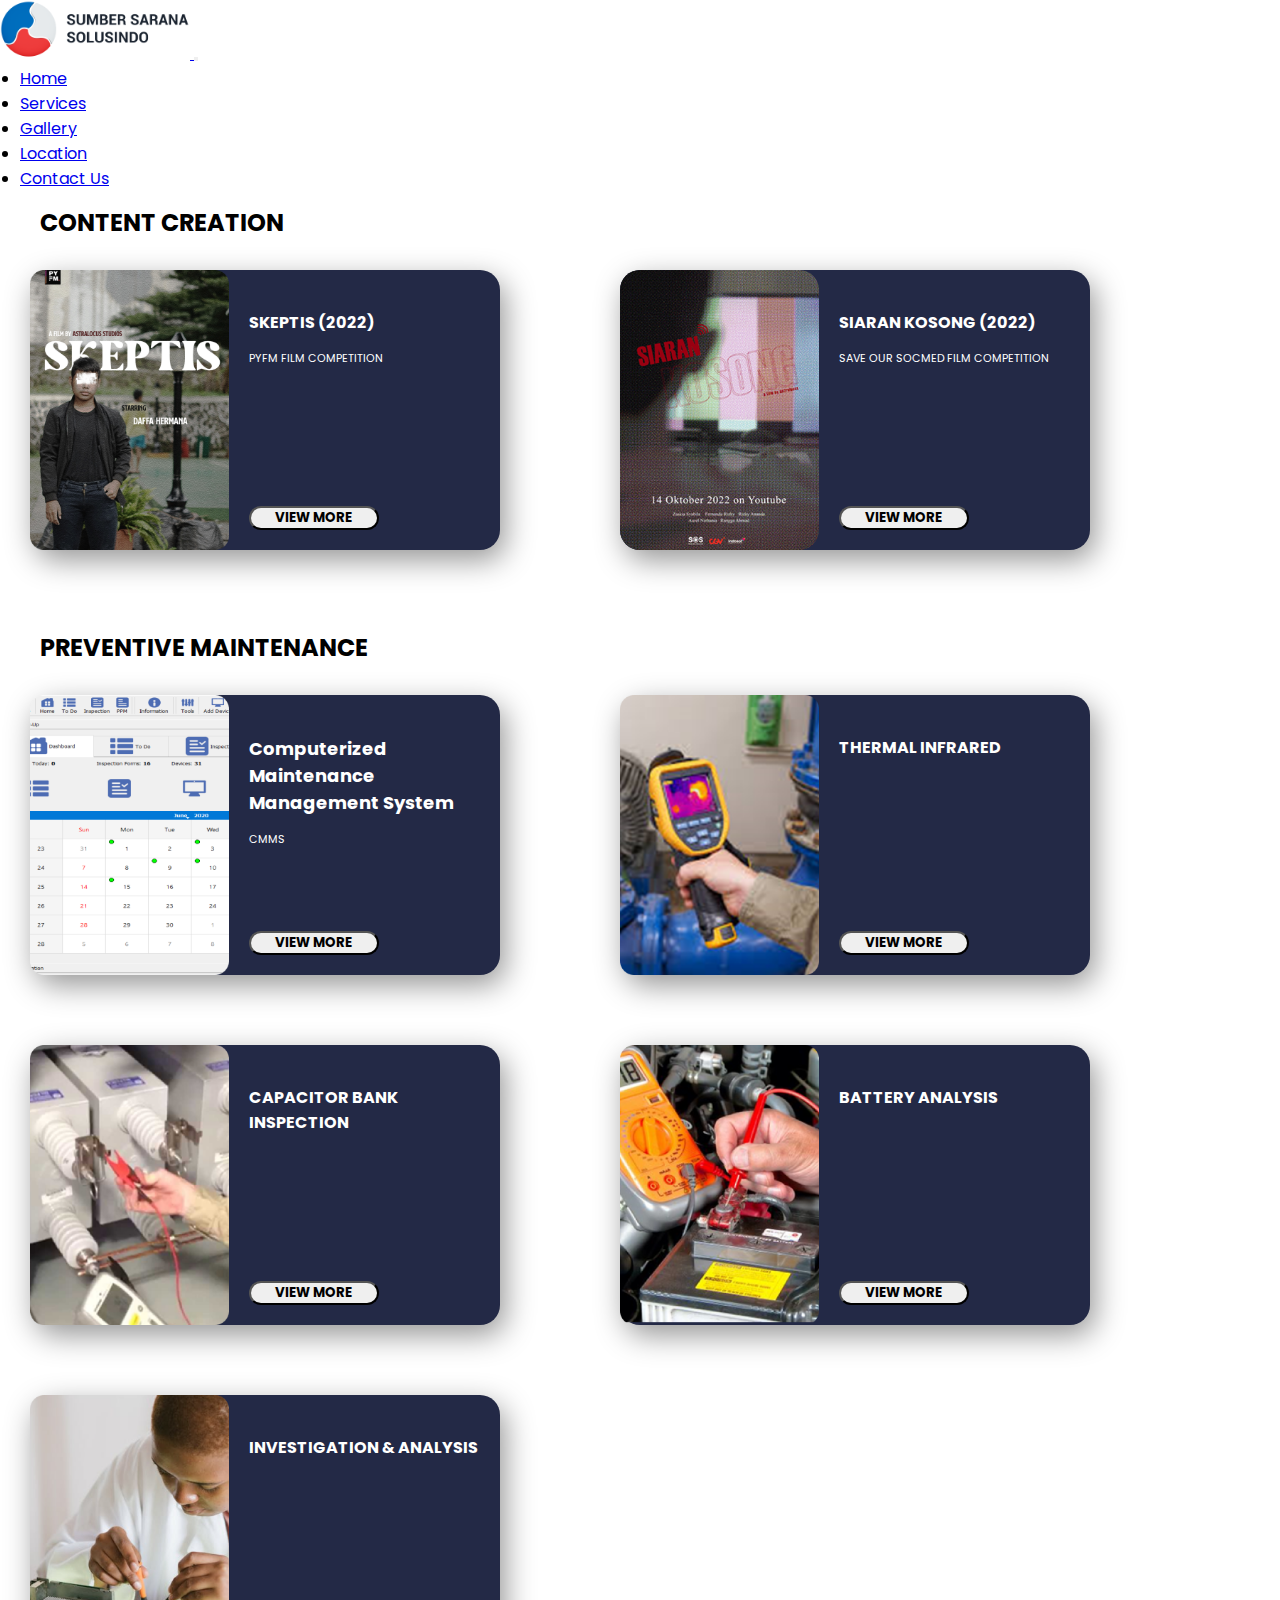
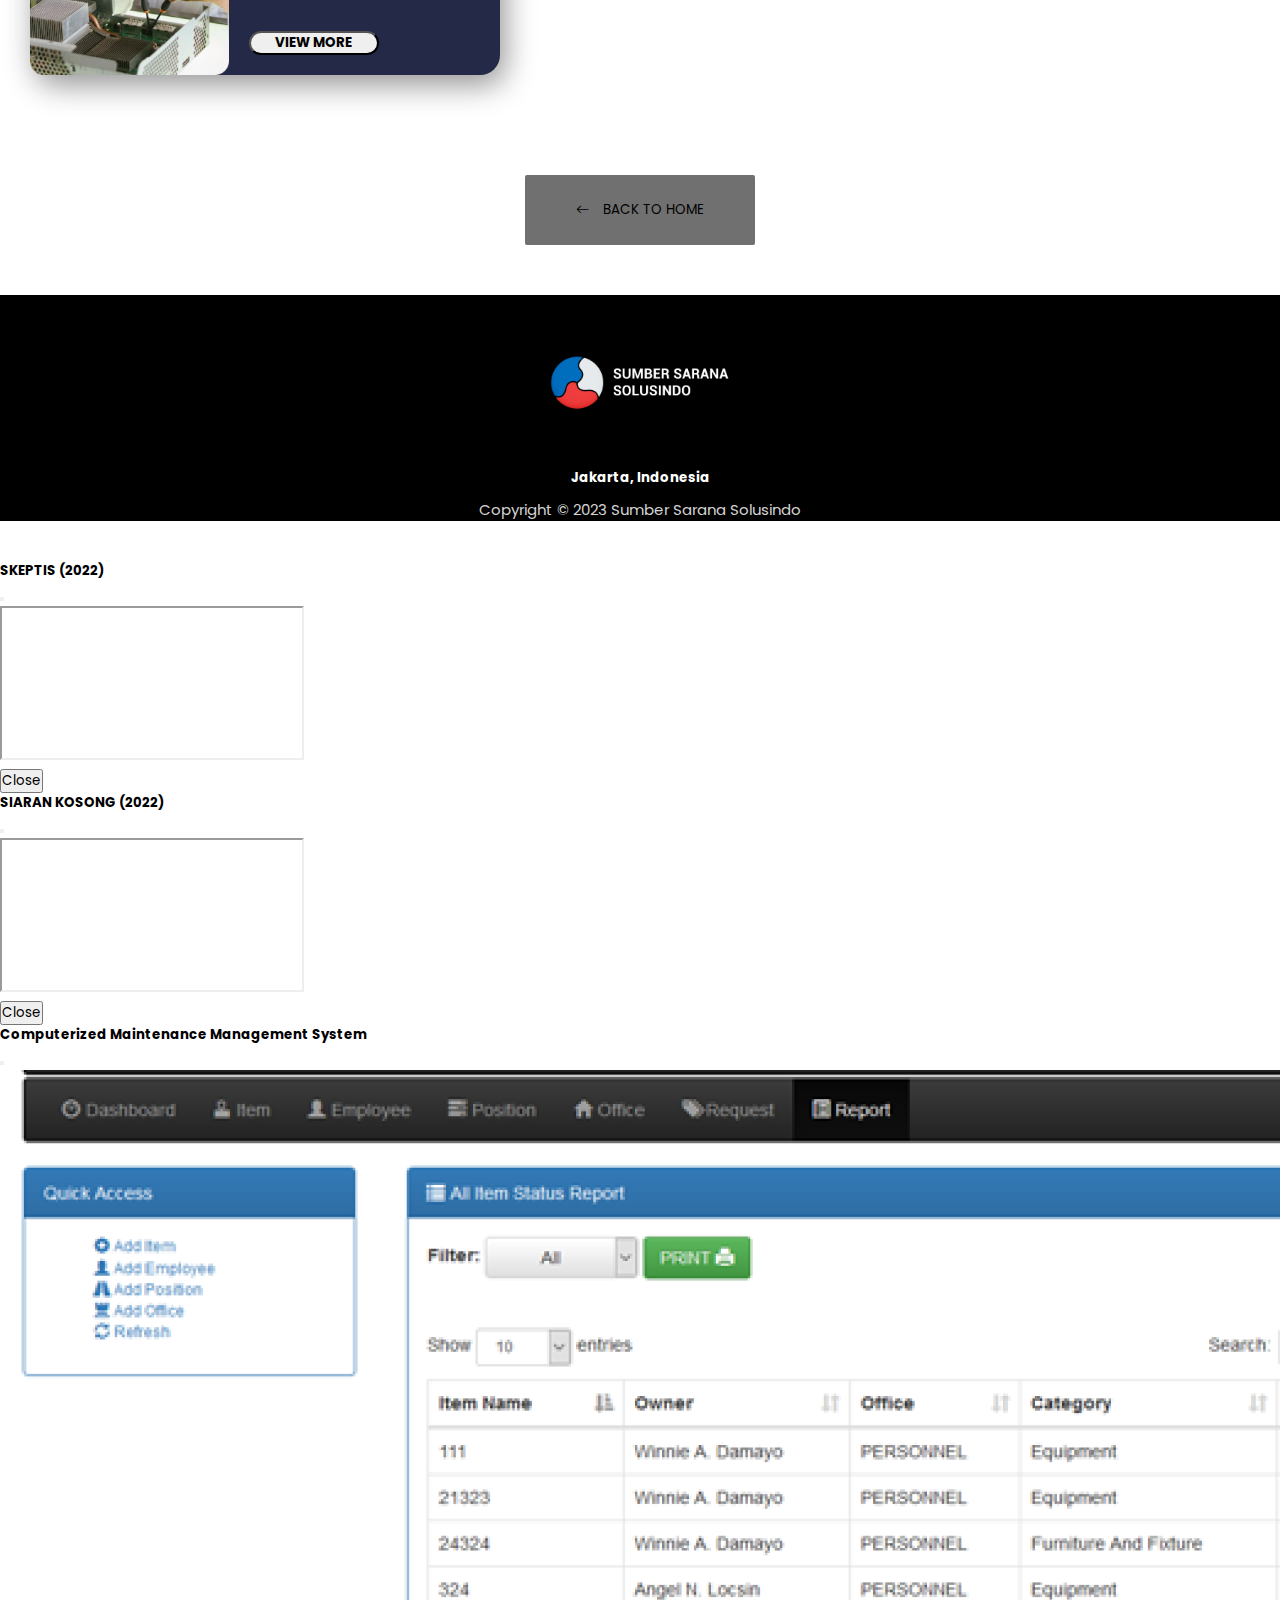
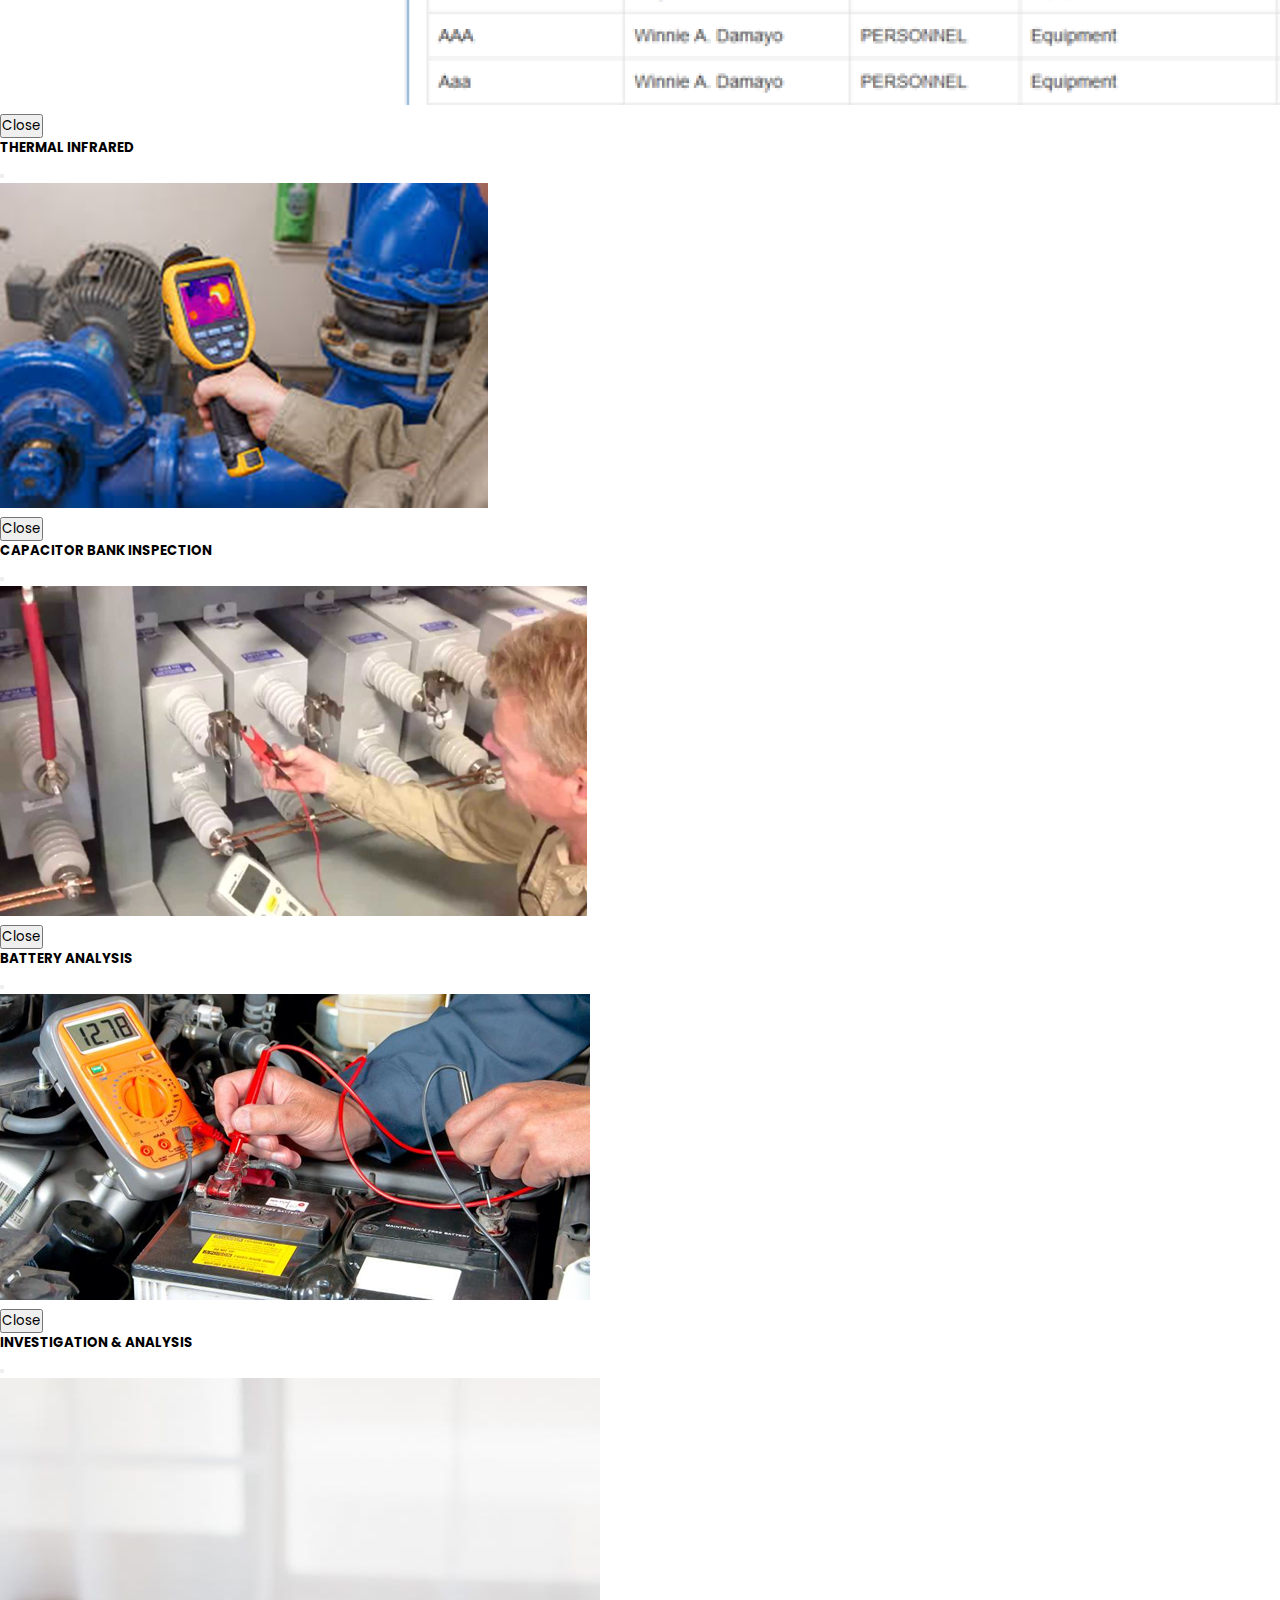
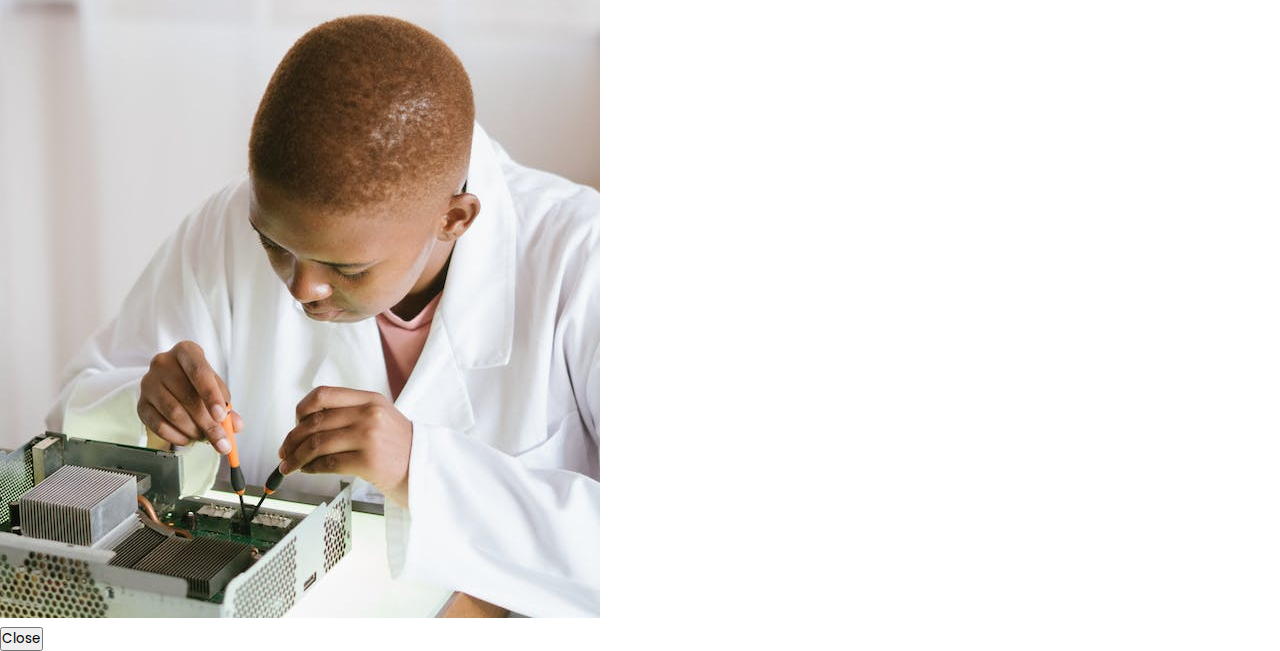
==== commit 3b47b17c: "Merevisi code css" ====
--- a/gallery.html
+++ b/gallery.html
@@ -18,10 +18,10 @@
   </head>
   <body>
     <!-- Navbar section Start -->
-    <nav class="navbar navbar-expand-lg shadow-lg navbarHeader fixed-top" id="navbar">
+    <nav class="navbar navbar-expand-lg shadow-lg navbar-header fixed-top" id="navbar">
         <div class="container">
           <a class="navbar-brand font-weight-bold" href="#">
-            <img class="logo navbarLogo" src="assets/logo/LogoHeaderNew.png">
+            <img class="logo navbar-logo" src="assets/logo/LogoHeaderNew.png">
           </a>
           <button class="navbar-toggler navbarToggler" type="button" data-bs-toggle="collapse" data-bs-target="#navbarNav" aria-controls="navbarNav" aria-expanded="false" aria-label="Toggle navigation">
             <span class="navbar-toggler-icon"></span>
@@ -32,16 +32,16 @@
                 <a class="nav-link active" href="index.html">Home</a>
               </li>
               <li class="nav-item">
-                <a class="nav-link active" href="index.html #secServices">Services</a>
+                <a class="nav-link active" href="index.html #section-services">Services</a>
               </li>
               <li class="nav-item">
                 <a class="nav-link active" href="gallery.html">Gallery</a>
               </li>
               <li class="nav-item">
-                <a class="nav-link active" href="index.html #secLocation">Location</a>
-              </li>
-              <li class="nav-item">
-                <a href="index.html #secContact" class="btn btn-primary buttonNavContact">Contact Us</a>
+                <a class="nav-link active" href="index.html #section-location">Location</a>
+              </li>
+              <li class="nav-item">
+                <a href="index.html #section-contact" class="btn btn-primary button-nav-contact">Contact Us</a>
               </li>
             </ul>
           </div>
@@ -51,27 +51,27 @@
 
 
     <!-- Gallery Section Start -->
-    <section class="secGalleryPage" id="secGalleryPage">
+    <section class="section-gallery-page" id="section-gallery-page">
         <div class="container">
-            <h2 class="headerGalleryPage">CONTENT CREATION</h2>
-            <div class="newRow">
-                <div class="boxPrimary">
-                    <img src="assets/gallery/Gallery1.png" class="galleryPageImage">
-                    <div class="boxPrimarySide">
-                        <h4 class="textHeaderBox">SKEPTIS (2022)</h4>
-                        <p class="textParagrafBox">PYFM FILM COMPETITION</p>
-                        <div class="divButton">
-                            <button type="button" class="btn btn-light buttonViewMore" data-bs-toggle="modal" data-bs-target="#modal-skeptis">VIEW MORE</button>
+            <h2 class="header-gallery-page">CONTENT CREATION</h2>
+            <div class="new-row">
+                <div class="box-primary">
+                    <img src="assets/gallery/Gallery1.png" class="gallery-page-image">
+                    <div class="box-primary-side">
+                        <h4 class="text-header-box">SKEPTIS (2022)</h4>
+                        <p class="text-paragraf-box">PYFM FILM COMPETITION</p>
+                        <div class="div-button">
+                            <button type="button" class="btn btn-light button-view-more" data-bs-toggle="modal" data-bs-target="#modal-skeptis">VIEW MORE</button>
                         </div>
                     </div>
                 </div>
-                <div class="boxPrimary boxSecond">
-                    <img src="assets/gallery/Gallery2New.png" class="galleryPageImage imageSiaranKosong">
-                    <div class="boxPrimarySide">
-                        <h4 class="textHeaderBox">SIARAN KOSONG (2022)</h4>
-                        <p class="textParagrafBox">SAVE OUR SOCMED FILM COMPETITION</p>
-                        <div class="divButton button-siarankosong">
-                            <button type="button" class="btn btn-light buttonViewMore" data-bs-toggle="modal" data-bs-target="#modal-siarankosong">VIEW MORE</button>
+                <div class="box-primary box-second">
+                    <img src="assets/gallery/Gallery2New.png" class="gallery-page-image image-siarankosong">
+                    <div class="box-primary-side">
+                        <h4 class="text-header-box">SIARAN KOSONG (2022)</h4>
+                        <p class="text-paragraf-box">SAVE OUR SOCMED FILM COMPETITION</p>
+                        <div class="div-button button-siarankosong">
+                            <button type="button" class="btn btn-light button-view-more" data-bs-toggle="modal" data-bs-target="#modal-siarankosong">VIEW MORE</button>
                         </div>
                     </div>
                 </div>
@@ -79,61 +79,61 @@
         </div>
 
         <div class="container">
-            <h2 class="headerGalleryPage headerGalleryPage2">PREVENTIVE MAINTENANCE</h2>
-            <div class="newRow">
-                <div class="boxPrimary">
-                    <img src="assets/gallery/Gallery3.png" class="galleryPageImage">
-                    <div class="boxPrimarySide">
-                        <h4 class="textHeaderBox" style="font-size: 18px;">Computerized Maintenance Management System</h4>
-                        <p class="textParagrafBox">CMMS</p>
-                        <div class="divButton button-cmms">
-                            <button type="button" class="btn btn-light buttonViewMore" data-bs-toggle="modal" data-bs-target="#modal-cmms">VIEW MORE</button>
+            <h2 class="header-gallery-page header-gallery-page-2">PREVENTIVE MAINTENANCE</h2>
+            <div class="new-row">
+                <div class="box-primary">
+                    <img src="assets/gallery/Gallery3.png" class="gallery-page-image">
+                    <div class="box-primary-side">
+                        <h4 class="text-header-box" style="font-size: 18px;">Computerized Maintenance Management System</h4>
+                        <p class="text-paragraf-box">CMMS</p>
+                        <div class="div-button button-cmms">
+                            <button type="button" class="btn btn-light button-view-more" data-bs-toggle="modal" data-bs-target="#modal-cmms">VIEW MORE</button>
                         </div>
                     </div>
                 </div>
-                <div class="boxPrimary boxSecond">
-                    <img src="assets/gallery/Gallery4.png" class="galleryPageImage">
-                    <div class="boxPrimarySide">
-                        <h4 class="textHeaderBox">THERMAL INFRARED</h4>
-                        <p class="textParagrafBox"></p>
-                        <div class="divButton">
-                            <button type="button" class="btn btn-light buttonViewMore" data-bs-toggle="modal" data-bs-target="#modal-thermal">VIEW MORE</button>
+                <div class="box-primary box-second">
+                    <img src="assets/gallery/Gallery4.png" class="gallery-page-image">
+                    <div class="box-primary-side">
+                        <h4 class="text-header-box">THERMAL INFRARED</h4>
+                        <p class="text-paragraf-box"></p>
+                        <div class="div-button">
+                            <button type="button" class="btn btn-light button-view-more" data-bs-toggle="modal" data-bs-target="#modal-thermal">VIEW MORE</button>
                         </div>
                     </div>
                 </div>
             </div>
 
-            <div class="newRow">
-              <div class="boxPrimary">
-                  <img src="assets/gallery/Gallery5.png" class="galleryPageImage">
-                  <div class="boxPrimarySide">
-                      <h4 class="textHeaderBox">CAPACITOR BANK INSPECTION</h4>
-                      <p class="textParagrafBox"></p>
-                      <div class="divButton button-capacitor-bank">
-                          <button type="button" class="btn btn-light buttonViewMore" data-bs-toggle="modal" data-bs-target="#modal-capacitor-bank">VIEW MORE</button>
+            <div class="new-row">
+              <div class="box-primary">
+                  <img src="assets/gallery/Gallery5.png" class="gallery-page-image">
+                  <div class="box-primary-side">
+                      <h4 class="text-header-box">CAPACITOR BANK INSPECTION</h4>
+                      <p class="text-paragraf-box"></p>
+                      <div class="div-button button-capacitor-bank">
+                          <button type="button" class="btn btn-light button-view-more" data-bs-toggle="modal" data-bs-target="#modal-capacitor-bank">VIEW MORE</button>
                       </div>
                   </div>
               </div>
-              <div class="boxPrimary boxSecond">
-                  <img src="assets/gallery/Gallery6.png" class="galleryPageImage">
-                  <div class="boxPrimarySide">
-                      <h4 class="textHeaderBox">BATTERY ANALYSIS</h4>
-                      <p class="textParagrafBox"></p>
-                      <div class="divButton">
-                          <button type="button" class="btn btn-light buttonViewMore" data-bs-toggle="modal" data-bs-target="#modal-battery">VIEW MORE</button>
+              <div class="box-primary box-second">
+                  <img src="assets/gallery/Gallery6.png" class="gallery-page-image">
+                  <div class="box-primary-side">
+                      <h4 class="text-header-box">BATTERY ANALYSIS</h4>
+                      <p class="text-paragraf-box"></p>
+                      <div class="div-button">
+                          <button type="button" class="btn btn-light button-view-more" data-bs-toggle="modal" data-bs-target="#modal-battery">VIEW MORE</button>
                       </div>
                   </div>
               </div>
           </div>
 
-          <div class="newRow">
-            <div class="boxPrimary">
-                <img src="assets/gallery/Gallery7.png" class="galleryPageImage">
-                <div class="boxPrimarySide">
-                    <h4 class="textHeaderBox investigationBox">INVESTIGATION & ANALYSIS</h4>
-                    <p class="textParagrafBox"></p>
-                    <div class="divButton">
-                        <button type="button" class="btn btn-light buttonViewMore" data-bs-toggle="modal" data-bs-target="#modal-investigation">VIEW MORE</button>
+          <div class="new-row">
+            <div class="box-primary">
+                <img src="assets/gallery/Gallery7.png" class="gallery-page-image">
+                <div class="box-primary-side">
+                    <h4 class="text-header-box investigation-box">INVESTIGATION & ANALYSIS</h4>
+                    <p class="text-paragraf-box"></p>
+                    <div class="div-button">
+                        <button type="button" class="btn btn-light button-view-more" data-bs-toggle="modal" data-bs-target="#modal-investigation">VIEW MORE</button>
                     </div>
                 </div>
             </div>
@@ -144,11 +144,11 @@
     <!-- Gallery Section End -->
 
 
-    <section class="secContact secContactOnGallery">
+    <section class="section-contact section-contact-on-gallery">
             <!-- Button Back Start -->
-            <div class="divBack">
+            <div class="div-back">
               <a href="index.html">
-                  <button type="button" href="index.html" class="btn btn-dark buttonBack">
+                  <button type="button" href="index.html" class="btn btn-dark button-back">
                   <i class="bi bi-arrow-left" style="margin-right: 10px;"></i> BACK TO HOME</button>
               </a>
             </div>
@@ -157,16 +157,16 @@
 
 
     <!-- Footer section Start -->
-    <section class="secFooter" id="secFooter">
-      <div class="container containerFooter">
+    <section class="section-footer" id="section-footer">
+      <div class="container container-footer">
         <div class="row">
-          <img src="assets/logo/logoFooterNew.png" class="logoFooter">
+          <img src="assets/logo/logoFooterNew.png" class="logo-footer">
         </div>
         <div class="row">
-          <h5 class="footerHeader">Jakarta, Indonesia</h5>
+          <h5 class="footer-header">Jakarta, Indonesia</h5>
         </div>
         <div class="row">
-          <p class="footerParagraf">Copyright © 2023 Sumber Sarana Solusindo</p>
+          <p class="footer-paragraf">Copyright © 2023 Sumber Sarana Solusindo</p>
         </div>
       </div>
     </section>
@@ -185,7 +185,7 @@
                   <div id="carouselExampleFade" class="carousel slide carousel-fade">
                     <div class="carousel-inner">
                       <div class="carousel-item active">
-                        <img src="assets/gallery/gallery-modal/Modal1Revision.png" class="d-block w-100" alt="...">
+                        <iframe class="d-block w-100" src="https://www.youtube.com/embed/EekUnZ03GOQ"></iframe>
                       </div>
                     </div>
                   </div>
@@ -208,7 +208,7 @@
                   <div id="carouselExampleFade" class="carousel slide carousel-fade">
                     <div class="carousel-inner">
                       <div class="carousel-item active">
-                        <img src="assets/gallery/gallery-modal/Modal2.png" class="d-block w-100" alt="...">
+                        <iframe class="d-block w-100" src="https://www.youtube.com/embed/0nphj7l8r_Q"></iframe>
                       </div>
                     </div>
                   </div>
--- a/style-guide.css
+++ b/style-guide.css
@@ -1,4 +1,8 @@
 /* Main CSS */
+:root {
+    --warna-utama: #232946;
+}
+
 * {
     font-family: 'Poppins', sans-serif;
     padding: 0;
@@ -6,8 +10,9 @@
     box-sizing: border-box;
 }
 
+
 /* Section Home Start */
-.secHome {
+.section-home {
     display: flex;
     justify-content: center;
     align-items: center;
@@ -17,7 +22,7 @@
     background-size: cover;
     z-index: -1;
 }
-.secHome::before {
+.section-home::before {
     content: "";
     position: absolute;
     width: 100%;
@@ -30,35 +35,30 @@
 .navbar {
     transition: all 0.5s;
 }
-.navbarHeader {
+.navbar-header {
     height: 85px;
 }
 .nav-item {
     margin-left: 20px;
 }
-.buttonNavContact {
+.button-nav-contact {
     border-radius: 20px;
     width: 120px;
 }
-.navbarLogo {
+.navbar-logo {
     width: 190px;
     height: auto;
 }
-.containerHome {
+.container-home {
     margin-top: 75px;
     z-index: 3;
 }
-.headerText {
+.header-text {
     margin-top: -70px;
     color: #005a9d;
     font-weight: 700;
 }
-.subHeaderPrimary {
-    margin-top: 20px;
-    font-weight: 300;
-    color: #0d1846;
-}
-.buttonServices {
+.button-services {
     margin-top: 10px;
     height: 50px;
     width: 180px; /* 150px Original*/
@@ -72,19 +72,19 @@
 
 
 /* Section Services Start */
-.secServices {
-    background-color: #232946;
+.section-services {
+    background-color: var(--warna-utama);
     min-height: 1200px;
     z-index: 4;
 }
-.textServices {
+.text-services {
     text-align: center;
     margin-top: 90px;
     font-weight: 700;
     color: #fff;
     z-index: 5;
 }
-.boxCard {
+.box-card {
     margin-top: 60px;
     height: 360px;
     width: 320px;
@@ -92,19 +92,19 @@
     border-radius: 7px;
     box-shadow: 5px 9px 30px #242424;
 }
-.cardTest {
+.card-test {
     margin-left: 25px;
 }
-.lastCard {
+.last-card {
     margin-bottom: 70px;
 }
-.boxHeader {
+.box-header {
     text-align: center;
     align-items: center;
     font-weight: 700;
     margin-top: 30px;
 }
-.boxParagraf {
+.box-paragraf {
     margin-top: 35px;
     font-size: 20px;
     text-align: center;
@@ -113,51 +113,51 @@
 
 
 /* Section Gallery Start */
-.secGallery {
+.section-gallery-home {
     margin-top: 60px;
     margin-bottom: 70px;
     margin-left: 80px;
     margin-right: -100px;
 }
-.thumbnailYoutube {
+.thumbnail-youtube {
     width: 500px;
     height: 315px;
     border-radius: 20px;
     box-shadow: 5px 10px 30px #000000;
 }
-.textThumbnail {
+.text-thumbnail {
     margin-top: 60px;
 }
-.headerGallery {
+.header-gallery {
     color: #ffffff;
     font-size: 40px;
     font-weight: 700;
 }
-.buttonGallery {
+.button-gallery {
     margin-top: 10px;
     border-radius: 20px;
     font-weight: 700;
     width: 160px;
     transition: 0.5s;
 }
-.buttonGallery:hover {
+.button-gallery:hover {
     margin-top: 5px;
     background-color: #d6d6d6;
 }
-.iconArrow {
+.icon-arrow {
     margin-right: 10px;
 }
 
 
 /* Section Contact Start */
-.secContact {
+.section-contact {
     background-color: #fff;
     min-height: 900px;
     display: flex;
     flex-direction: column;
     justify-content: center;
 }
-.textContactHeader {
+.text-contact-header {
     margin-top: 50px;
     font-weight: 700;
     text-align: center;
@@ -238,7 +238,7 @@
 
 
 /* Location Float start */
-.locationFloat {
+.location-float {
     margin: auto;
     margin-top: -70px;
     height: 150px;
@@ -249,24 +249,24 @@
     box-shadow: 5px 10px 30px 2px #9b9b9b;
     z-index: 5;
 }
-.textLocationHeader {
+.text-location-header {
     text-align: center;
     margin-top: 30px;
     font-weight: 700;
 }
-.textLocationParagraf {
+.text-location-paragraf {
     text-align: center;
     margin-top: 15px;
 }
 
 
 /* Button Back */
-.divBack {
+.div-back {
     align-items: center;
     justify-content: center;
     margin: auto;
 }
-.buttonBack {
+.button-back {
     width: 230px;
     height: 70px;
     background-color: #0000008f;
@@ -278,22 +278,22 @@
 
 
 /* Section Footer start */
-.secFooter {
+.section-footer {
     background-color: #000000;
     min-height: 200px;
     padding-top: 60px;
 }
-.containerFooter {
+.container-footer {
     margin: auto;
     justify-content: center;
     align-items: center;
     text-align: center;
 }
-.logoFooter {
+.logo-footer {
     margin: auto;
     width: 180px;
 }
-.footerHeader {
+.footer-header {
     color: #ffffff;
     margin-top: 50px;
 }
@@ -315,104 +315,104 @@
     margin-left: 15px;
     font-size: 20px;
 }
-.footerParagraf {
+.footer-paragraf {
     font-size: 15px;
     color: #d4d4d4;
     margin-top: 10px;
     margin-bottom: 40px;
 }
 
-.alertBerhasil {
+.alert-berhasil {
     border-radius: 15px;
 }
-.spinAnimation {
+.spin-animation {
     margin-right: 10px;
 }
 
 
 /* Entry Point */
 @media screen and (max-width: 1200px) {
-    .boxCard {
+    .box-card {
         margin-top: 30px;
     }
-    .lastCard {
+    .last-card {
         margin-bottom: 130px;
     }
-    .locationFloat {
+    .location-float {
         width: 95%;
     }
-    .textContactHeader {
+    .text-contact-header {
         margin-top: 70px;
     }
     .contact-container {
         margin-top: 20px !important;
         margin-bottom: 50px;
     }
-    .buttonBack {
+    .button-back {
         margin-bottom: 50px;
     }
 }
 /* Tablet Version */
 @media screen and (max-width: 770px) {
-    .cardTest {
+    .card-test {
         margin-left: 0px;
     }
-    .boxCard {
+    .box-card {
         margin-top: 30px;
     }
-    .lastCard {
+    .last-card {
         margin-bottom: 130px;
     }
-    .locationFloat {
+    .location-float {
         width: 95%;
     }
-    .textContactHeader {
+    .text-contact-header {
         margin-top: 70px;
     }
     .contact-container {
         margin-top: 20px !important;
         margin-bottom: 50px;
     }
-    .buttonBack {
+    .button-back {
         margin-bottom: 50px;
     }
 }
 /* Android Version */
 @media screen and (max-width: 420px) {
-    .secHome {
+    .section-home {
         text-align: center;
     }
-    .cardTest {
+    .card-test {
         margin-left: 0px;
     }
-    .boxCard {
+    .box-card {
         margin-top: 30px;
         width: 87%;
     }
-    .lastCard {
+    .last-card {
         margin-bottom: 130px;
     }
-    .locationFloat {
+    .location-float {
         width: 95%;
     }
-    .textContactHeader {
+    .text-contact-header {
         margin-top: 70px;
     }
     .contact-container {
         margin-top: 20px !important;
         margin-bottom: 50px;
     }
-    .buttonBack {
-        margin-bottom: 50px;
-    }
-    .footerHeader {
+    .button-back {
+        margin-bottom: 50px;
+    }
+    .footer-header {
         color: #d4d4d4;
     }
-    .footerParagraf {
+    .footer-paragraf {
         font-size: 12px;
         margin-bottom: 50px;
     }
-    .navbarLogo {
+    .navbar-logo {
         margin-left: 10px;
         width: 150px;
         height: auto;
@@ -420,14 +420,14 @@
     .navbarToggler {
         display: none !important;
     }
-    .textLocationHeader {
+    .text-location-header {
         margin-top: 20px;
     }
-    .textLocationParagraf {
+    .text-location-paragraf {
         margin-top: 15px;
         margin-bottom: 30px;
     }
-    .boxParagraf {
+    .box-paragraf {
         margin-bottom: 10px;
     }
     .contact-form input, .contact-form textarea {
@@ -439,12 +439,12 @@
     .contact-form textarea:hover, .contact-form textarea:active, .contact-form textarea:focus {
         background: #f0f0f0;   
     }
-    .thumbnailYoutube {
+    .thumbnail-youtube {
         margin-top: -30px;
         width: 330px;
         height: 200px;
     }
-    .secGallery {
+    .section-gallery-home {
         margin-top: 0px;
         margin-bottom: 70px;
         margin-left: 0px; 
@@ -453,14 +453,14 @@
         justify-content: center;
         text-align: center;
     }
-    .headerGallery {
+    .header-gallery {
         font-size: 30px;
     }
-    .textThumbnail {
+    .text-thumbnail {
         margin-top: 40px;
         margin-bottom: 70px;
     }
-    .secServices {
+    .section-services {
         min-height: 1950px !important;
     }
 }
--- a/gallery.css
+++ b/gallery.css
@@ -1,54 +1,61 @@
 /* Main CSS */
+:root {
+    --primary-color: #ffffff;
+    --secondary-color: #232946;
+    --font-default: 'Poppins', sans-serif;
+}
+
 * {
-    font-family: 'Poppins', sans-serif;
+    font-family: var(--font-default);
     padding: 0;
     margin: 0;
     box-sizing: border-box;
 }
 
-.secGalleryPage {
-    background-color: #ffffff;
+
+.section-gallery-page {
+    background-color: var(--primary-color);
     min-height: 665px;
 }
-.newRow {
+.new-row {
     display: flex;
     margin-bottom: 70px;
 }
-.boxPrimary {
+.box-primary {
     display: flex;
-    background-color: #232946;
+    background-color: var(--secondary-color);
     width: 470px;
     height: 280px;
     border-radius: 20px;
     box-shadow: 5px 10px 30px #0000006b;
     margin-left: 30px;
 }
-.headerGalleryPage {
+.header-gallery-page {
     margin-top: 120px;
     margin-bottom: 30px;
     font-weight: 700;
     margin-left: 40px;
 }
-.textHeaderBox {
-    color: #ffffff;
+.text-header-box {
+    color: var(--primary-color);
     font-weight: 700;
     margin-top: 40px;
     margin-left: 20px;
 }
-.textParagrafBox {
-    color: #ffffff;
+.text-paragraf-box {
+    color: var(--primary-color);
     margin-top: 15px;
     font-size: 11px;
     margin-left: 20px;
 }
-.boxPrimarySide {
+.box-primary-side {
     position: relative;
 }
-.divButton {
+.div-button {
     position: absolute;
     bottom: 20px;
 }
-.buttonViewMore {
+.button-view-more {
     margin-top: 70px;
     width: 130px;
     border-radius: 20px;
@@ -56,20 +63,20 @@
     margin-left: 20px;
     transition: 0.5s;
 }
-.buttonViewMore:hover {
+.button-view-more:hover {
     margin-top: 65px;
 }
-.boxSecond {
+.box-second {
     margin-left: 120px;
 }
-.headerGalleryPage2 {
+.header-gallery-page-2 {
     margin-top: 80px;
 }
-.secContactOnGallery {
+.section-contact-on-gallery {
     margin-top: 50px;
     min-height: 150px;
 }
-.imageSiaranKosong {
+.image-siarankosong {
     border-radius: 20px 20px 20px 20px;
 }
 .modal-dialog {
@@ -78,17 +85,17 @@
 
 /* Android Version */
 @media screen and (max-width: 420px) {
-    .newRow {
+    .new-row {
         flex-wrap: wrap;
     }
-    .boxPrimary {
+    .box-primary {
         margin-left: 0px !important;
     }
-    .boxSecond {
+    .box-second {
         margin-left: 0px !important;
         margin-top: 70px;
     }
-    .investigationBox {
+    .investigation-box {
         font-size: 18px;
     }
 }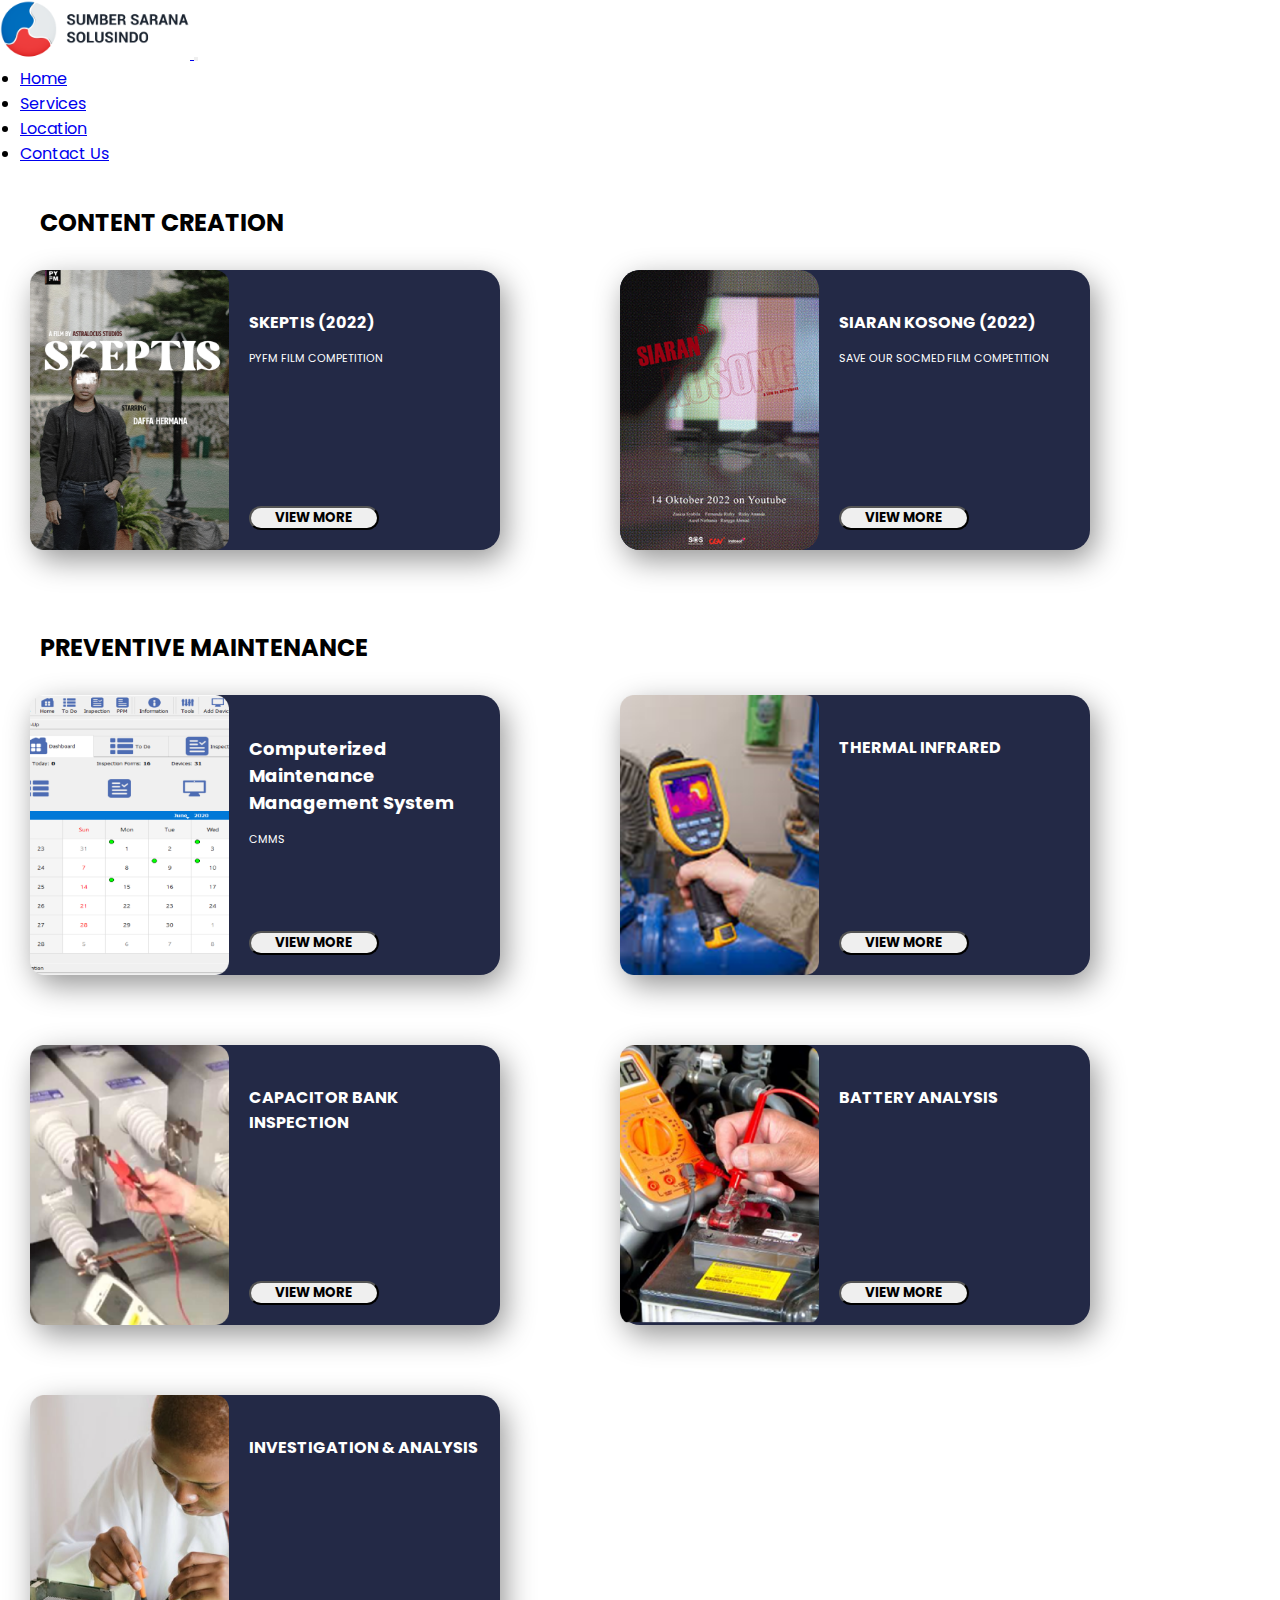
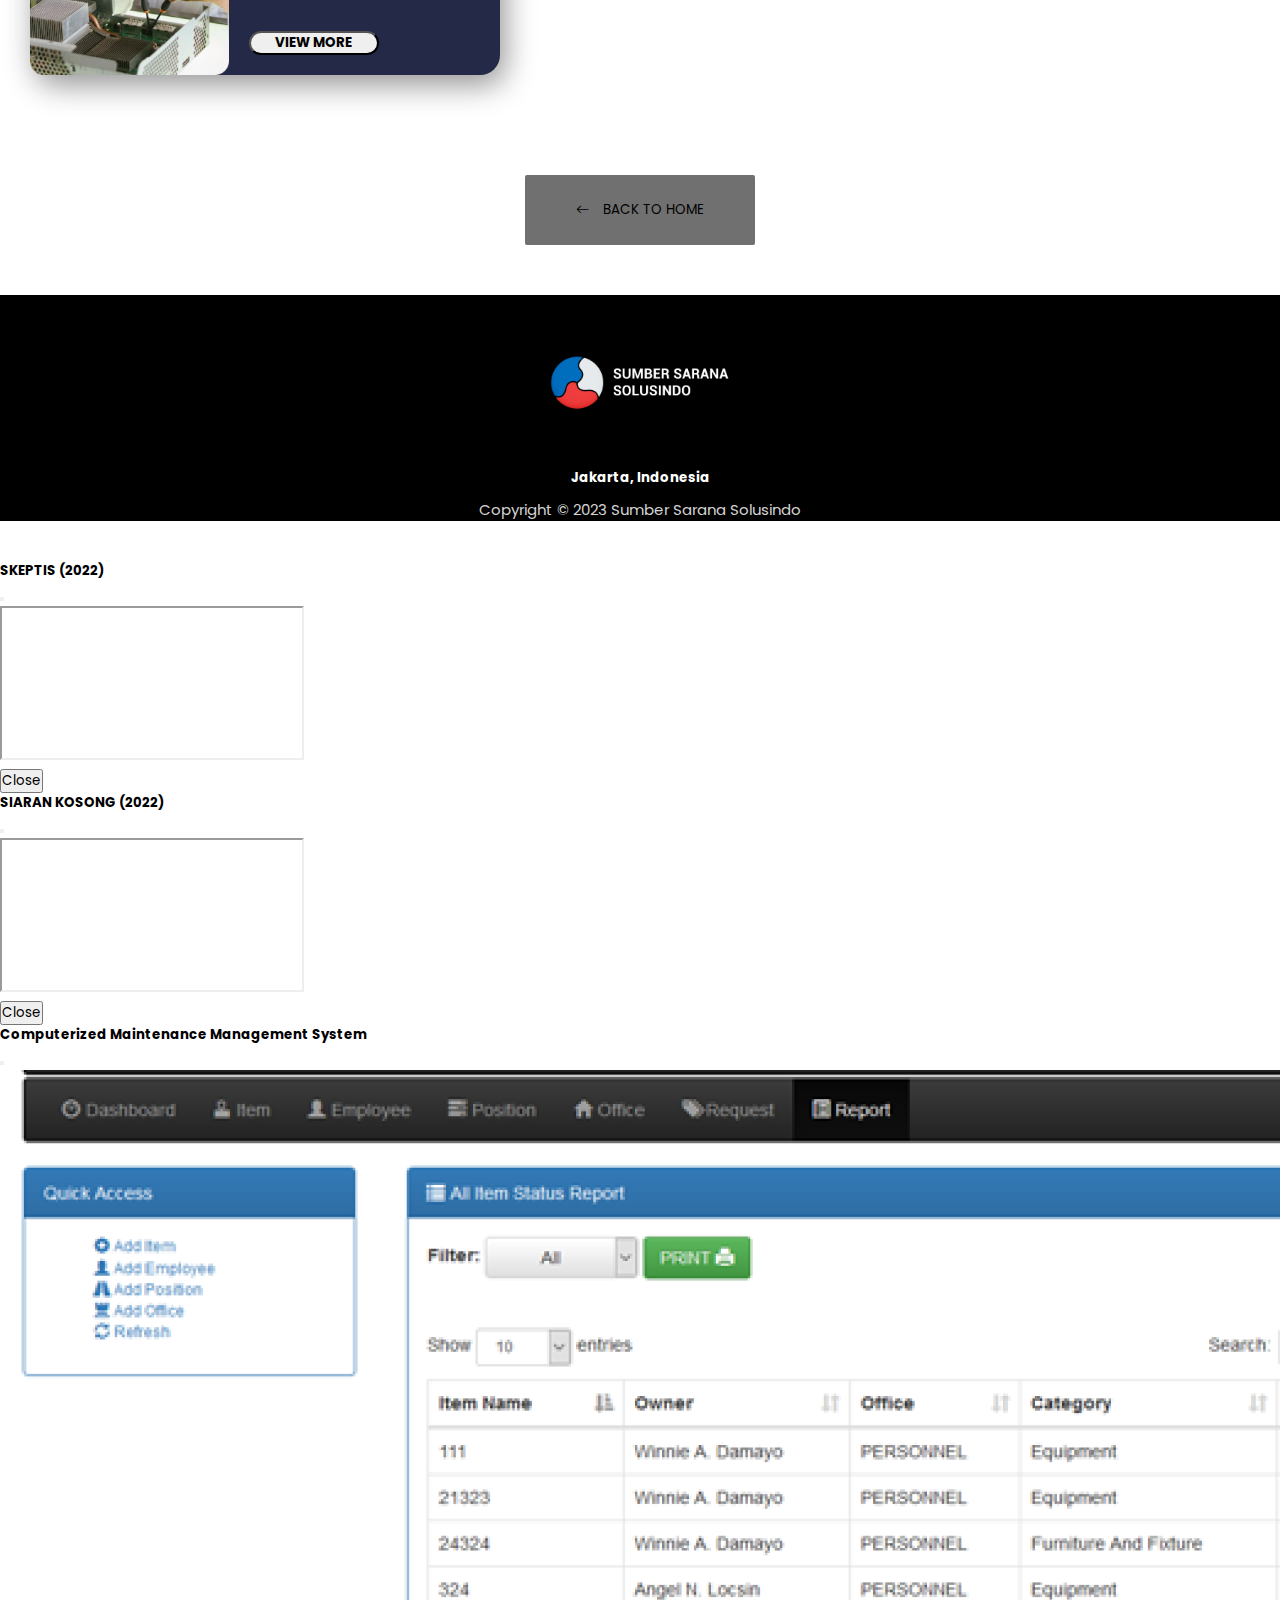
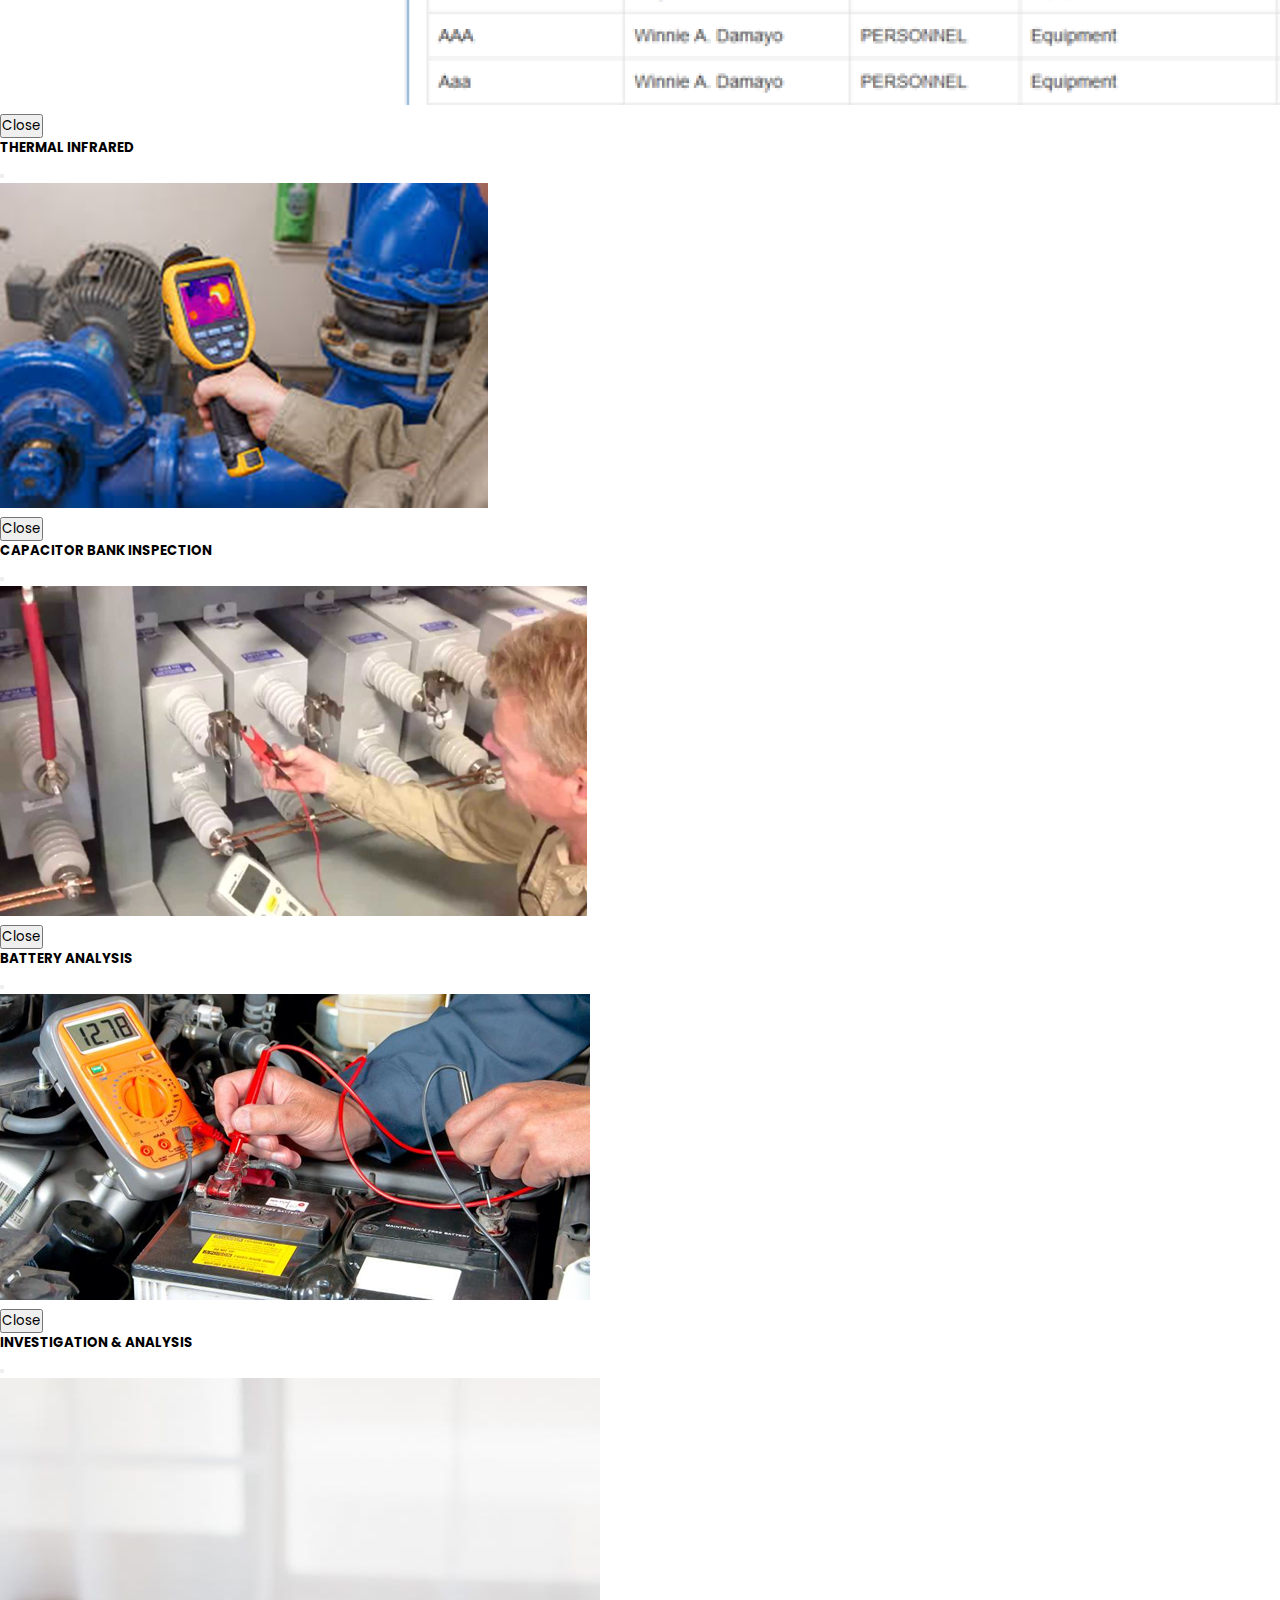
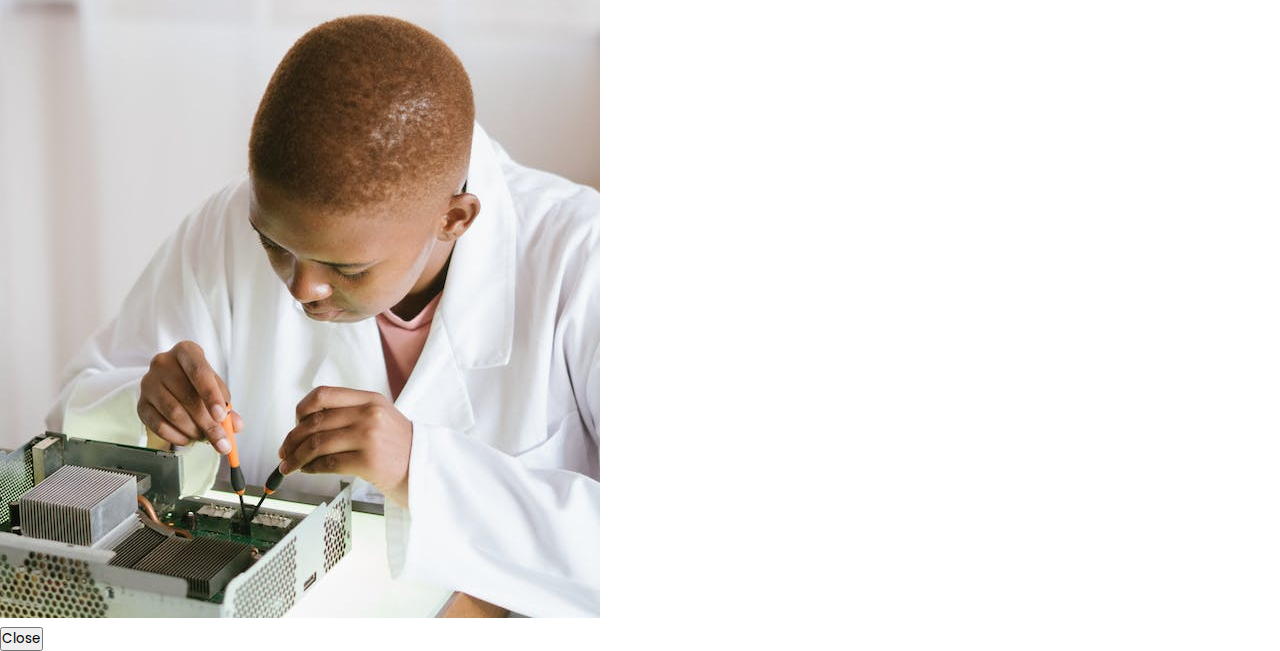
==== commit 9d74d928: "Refactor Code" ====
--- a/gallery.html
+++ b/gallery.html
@@ -34,9 +34,9 @@
               <li class="nav-item">
                 <a class="nav-link active" href="index.html #section-services">Services</a>
               </li>
-              <li class="nav-item">
+              <!-- <li class="nav-item">
                 <a class="nav-link active" href="gallery.html">Gallery</a>
-              </li>
+              </li> -->
               <li class="nav-item">
                 <a class="nav-link active" href="index.html #section-location">Location</a>
               </li>
--- a/style-guide.css
+++ b/style-guide.css
@@ -27,7 +27,7 @@
     position: absolute;
     width: 100%;
     height: 50vh;
-    bottom: -2px;
+    bottom: -20px !important;
     left: 0;
     background: linear-gradient(to top, #232946, #23294600);
     z-index: 2;
@@ -74,7 +74,7 @@
 /* Section Services Start */
 .section-services {
     background-color: var(--warna-utama);
-    min-height: 1200px;
+    min-height: 1150px;
     z-index: 4;
 }
 .text-services {
@@ -146,6 +146,41 @@
 }
 .icon-arrow {
     margin-right: 10px;
+}
+
+
+/* Section Client Start */
+.client-section {
+    background-color: #141829;
+    min-height: 950px;
+    padding-top: 130px;
+    text-align: center;
+}
+.header-client {
+    color: #ff6e6c;
+    letter-spacing: 1px;
+}
+.subheader-client {
+    color: #ffffff;
+    margin-top: 10px;
+    font-weight: 900;
+}
+.carousel-client {
+    margin-top: 60px;
+}
+.client-description {
+    background-color: #232946;
+    color: #ffffff;
+}
+.client-location-header {
+    margin-top: 10px;
+    font-weight: 700;
+}
+.carousel-android {
+    display: none !important;
+}
+.thumbnail-video-android {
+    display: none !important;
 }
 
 
@@ -461,7 +496,36 @@
         margin-bottom: 70px;
     }
     .section-services {
-        min-height: 1950px !important;
+        min-height: 1850px !important;
+    }
+    .client-section {
+        padding-top: 100px;
+        padding-bottom: 70px;
+    }
+    .carousel-client {
+        margin-top: 40px !important;
+    }
+    .carousel-android-second-card {
+        margin-top: 30px;
+        margin-bottom: 60px;
+    }
+    .client-card {
+        margin-bottom: 70px !important;
+    }
+    .subheader-client {
+        font-weight: 400;
+    }
+    .carousel-android {
+        display: block !important;
+    }
+    .carousel-desktop {
+        display: none !important;
+    }
+    .thumbnail-video-android {
+        display: block !important;
+    }
+    .thumbnail-video-desktop {
+        display: none !important;
     }
 }
 
